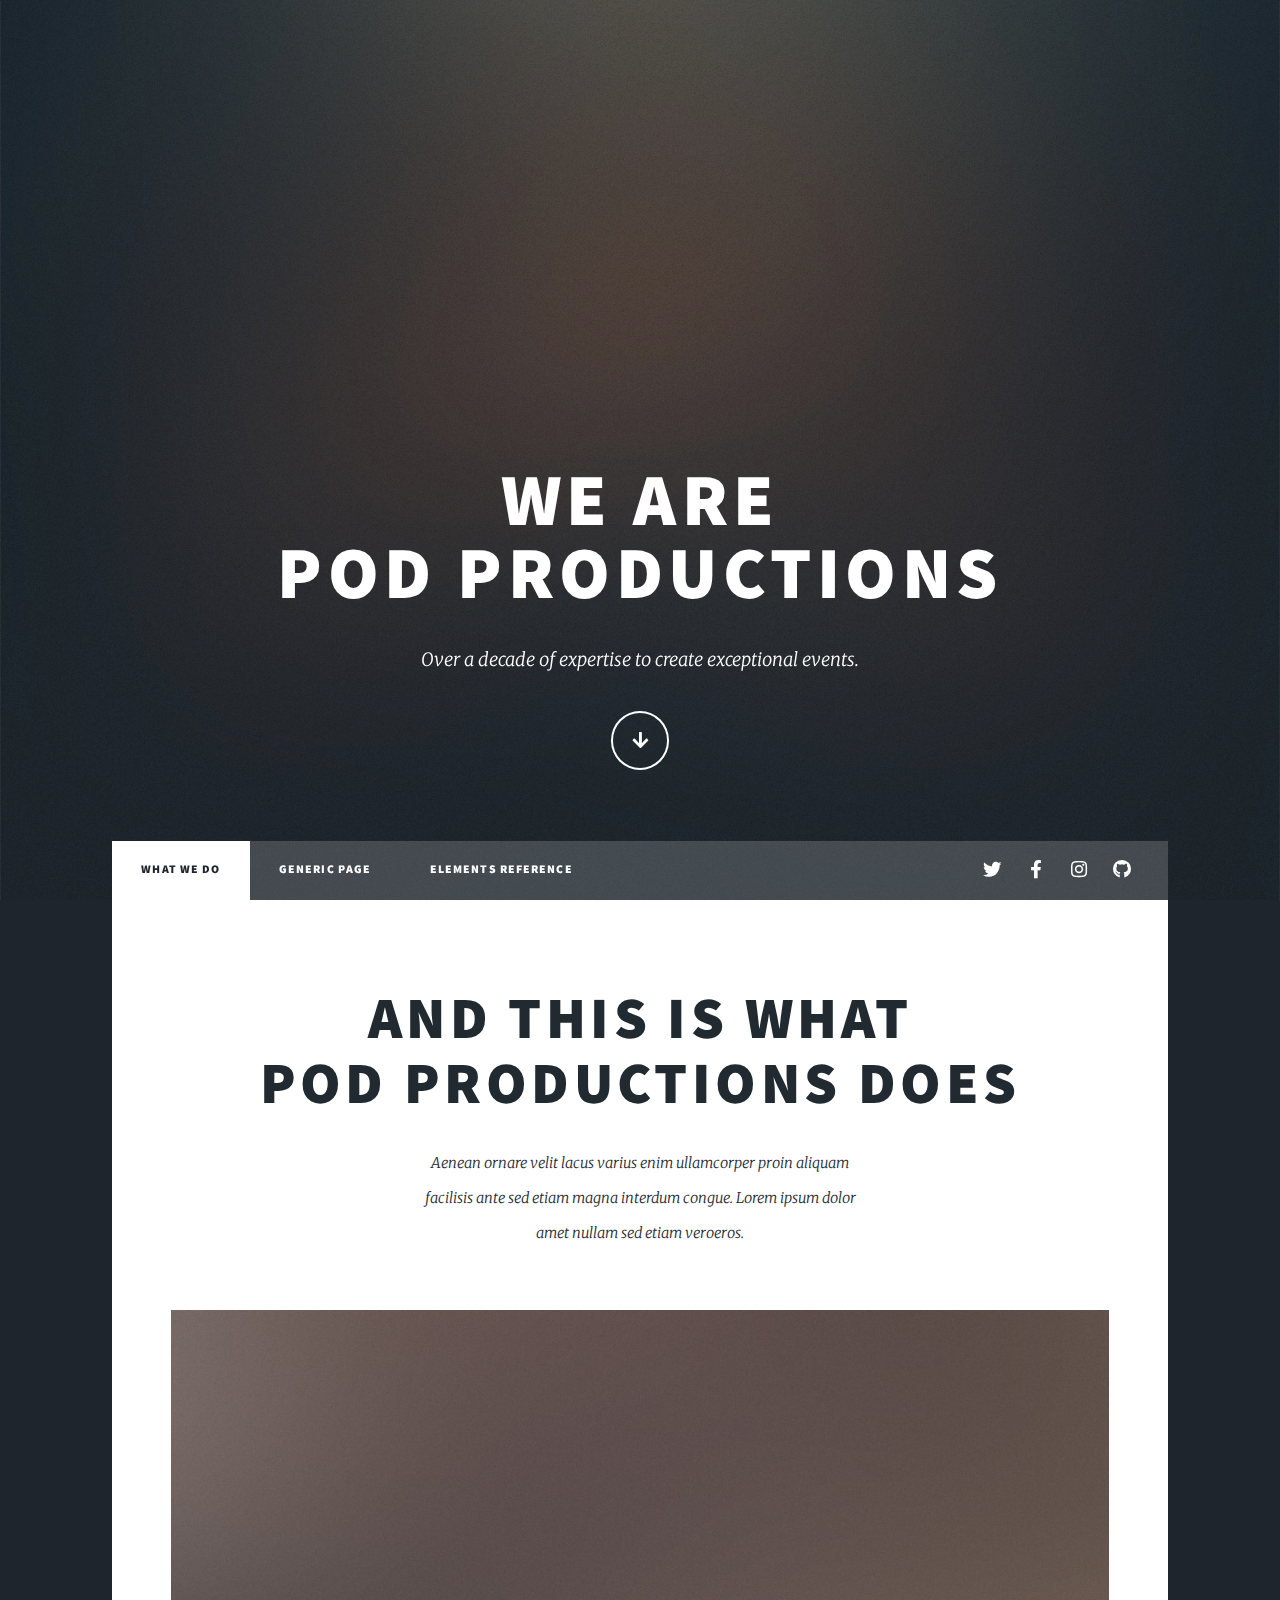
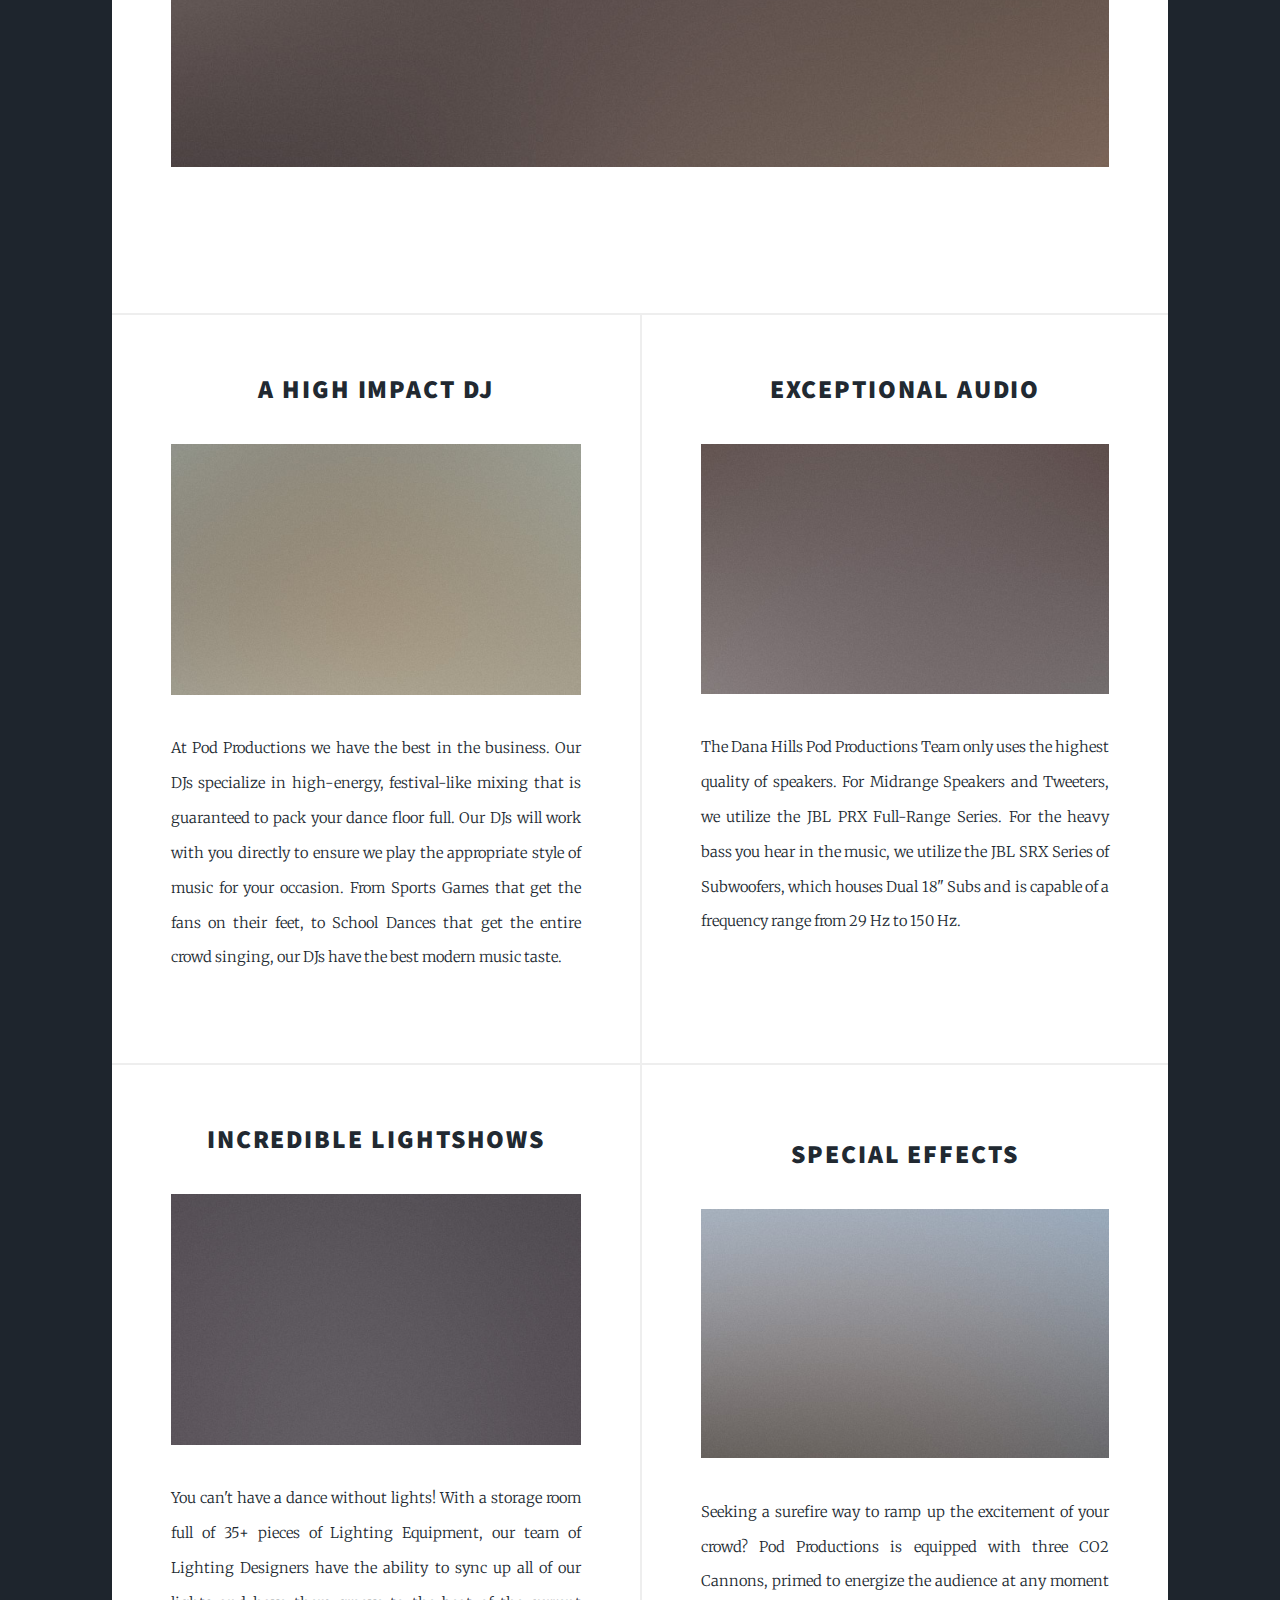
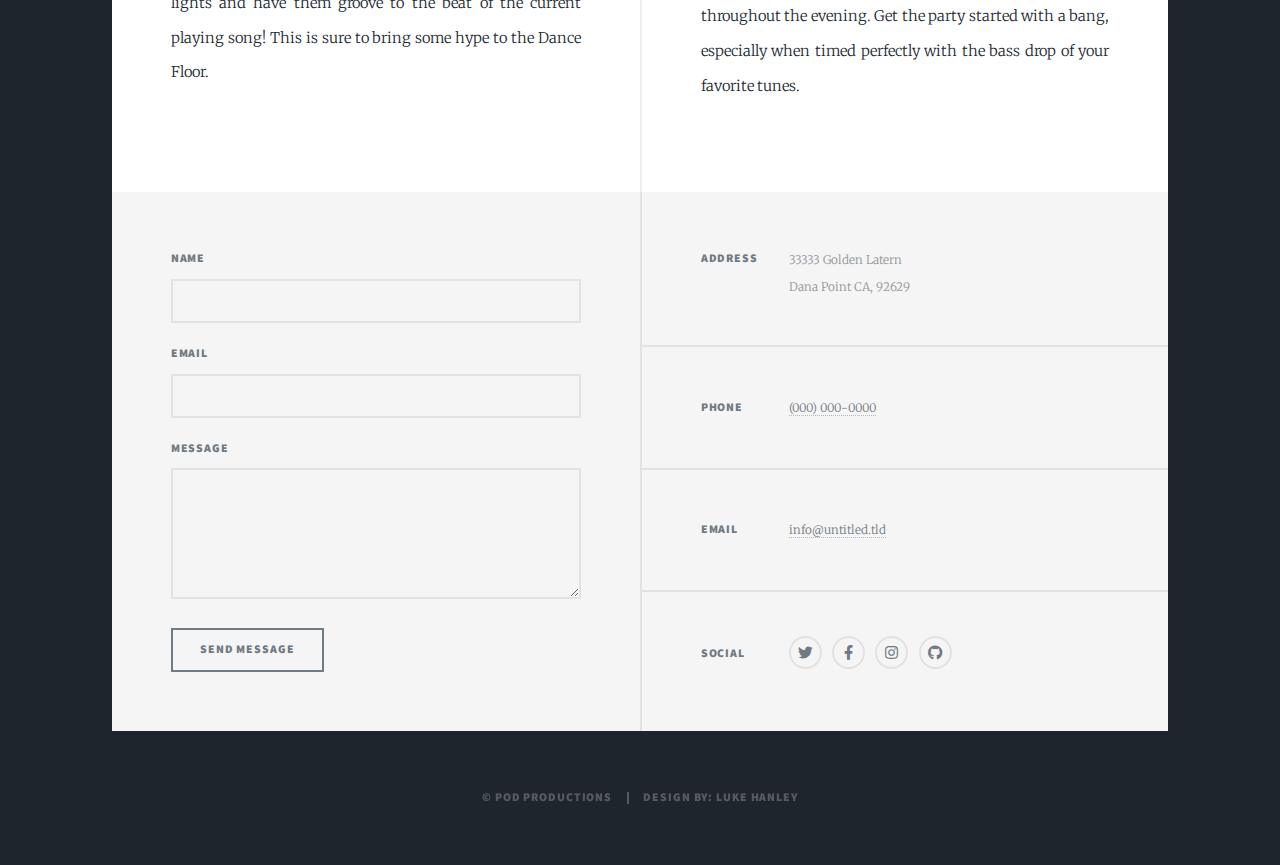
==== index1.html @ 55b94a05 "Rename index2.html to index1.html" ====
<!DOCTYPE HTML>
<!--
	Massively by HTML5 UP
	html5up.net | @ajlkn
	Free for personal and commercial use under the CCA 3.0 license (html5up.net/license)
-->
<html>
	<head>
		<title>Pod Productions</title>
		<meta charset="utf-8" />
		<meta name="viewport" content="width=device-width, initial-scale=1, user-scalable=no" />
		<link rel="stylesheet" href="assets/css/main.css" />
		<noscript><link rel="stylesheet" href="assets/css/noscript.css" /></noscript>
		<link rel="icon" type="image/x-icon" href="/images/favicon.png">
	</head>
	<body class="is-preload">

		<!-- Wrapper -->
			<div id="wrapper" class="fade-in">

				<!-- Intro -->
					<div id="intro">
						<h1>We Are<br />
						Pod Productions</h1>
						<p>Over a decade of expertise to create exceptional events.</p>
						<ul class="actions">
							<li><a href="#header" class="button icon solid solo fa-arrow-down scrolly">Continue</a></li>
						</ul>
					</div>

				<!-- Header -->
					<header id="header">
						<a href="index.html" class="logo">Pod Productions</a>
					</header>

				<!-- Nav -->
					<nav id="nav">
						<ul class="links">
							<li class="active"><a href="index.html">What we do</a></li>
							<li><a href="generic.html">Generic Page</a></li>
							<li><a href="elements.html">Elements Reference</a></li>
						</ul>
						<ul class="icons">
							<li><a href="#" class="icon brands fa-twitter"><span class="label">Twitter</span></a></li>
							<li><a href="#" class="icon brands fa-facebook-f"><span class="label">Facebook</span></a></li>
							<li><a href="#" class="icon brands fa-instagram"><span class="label">Instagram</span></a></li>
							<li><a href="#" class="icon brands fa-github"><span class="label">GitHub</span></a></li>
						</ul>
					</nav>

				<!-- Main -->
					<div id="main">

						<!-- Featured Post -->
							<article class="post featured">
								<header class="major">
									
									<h2><a href="#">And this is what<br />
									Pod Productions does</a></h2>
									<p>Aenean ornare velit lacus varius enim ullamcorper proin aliquam<br />
									facilisis ante sed etiam magna interdum congue. Lorem ipsum dolor<br />
									amet nullam sed etiam veroeros.</p>
								</header>
								<a href="#" class="image main"><img src="images/pic01.jpg" alt="" /></a>
								<ul class="actions special">
									
								</ul>
							</article>

						<!-- Posts -->
							<section class="posts">
								<article>
									<header>
										
										<h2><a href="#">A High Impact DJ
											<br />
										</a></h2>
									</header>
									<a href="#" class="image fit"><img src="images/pic02.jpg" alt="" /></a>
									<p>At Pod Productions we have the best in the business. Our DJs specialize in high-energy, festival-like mixing that is guaranteed to pack your dance floor full. Our DJs will work with you directly to ensure we play the appropriate style of music for your ​occasion. From Sports Games that get the fans on their feet, to School Dances that get the entire crowd singing, our DJs have the best modern music taste.</p>
									<ul class="actions special">
										
									</ul>
								</article>
								<article>
									<header>
										
										<h2><a href="#">Exceptional Audio<br />
										</a></h2>
									</header>
									<a href="#" class="image fit"><img src="images/pic03.jpg" alt="" /></a>
									<p>The Dana Hills Pod Productions Team only uses the highest quality of speakers. For Midrange Speakers and Tweeters, we utilize the JBL PRX Full-Range Series. For the heavy bass you hear in the music, we utilize the JBL SRX Series of Subwoofers, which houses Dual 18" Subs and is capable of a frequency range from 29 Hz to 150 Hz.</p>
									<ul class="actions special">
										
									</ul>
								</article>
								<article>
									<header>
										
										<h2><a href="#">Incredible Lightshows
											<br />
										</a></h2>
									</header>
									<a href="#" class="image fit"><img src="images/pic04.jpg" alt="" /></a>
									<p>You can't have a dance without lights! With a storage room full of 35+ pieces of Lighting Equipment, our team of Lighting Designers have the ability to sync up all of our lights and have them groove to the beat of the current playing song! This is sure to bring some hype to the Dance Floor.</p>
									<ul class="actions special">
									</ul>
								</article>
								<article>
									<header>
										<span class="date"></span>
										<h2><a href="#">Special Effects
											<br />
										</a></h2>
									</header>
									<a href="#" class="image fit"><img src="images/pic05.jpg" alt="" /></a>
									<p>Seeking a surefire way to ramp up the excitement of your crowd? Pod Productions is equipped with three CO2 Cannons, primed to energize the audience at any moment throughout the evening. Get the party started with a bang, especially when timed perfectly with the bass drop of your favorite tunes. </p>
									<ul class="actions special">	
									</ul>
								</article>
								
						<!-- Footer -->
							

					</div>

				<!-- Footer -->
					<footer id="footer">
						<section>
							<form method="post" action="#">
								<div class="fields">
									<div class="field">
										<label for="name">Name</label>
										<input type="text" name="name" id="name" />
									</div>
									<div class="field">
										<label for="email">Email</label>
										<input type="text" name="email" id="email" />
									</div>
									<div class="field">
										<label for="message">Message</label>
										<textarea name="message" id="message" rows="3"></textarea>
									</div>
								</div>
								<ul class="actions">
									<li><input type="submit" value="Send Message" /></li>
								</ul>
							</form>
						</section>
						<section class="split contact">
							<section class="alt">
								<h3>Address</h3>
								<p>33333 Golden Latern<br />
								Dana Point CA, 92629</p>
							</section>
							<section>
								<h3>Phone</h3>
								<p><a href="#">(000) 000-0000</a></p>
							</section>
							<section>
								<h3>Email</h3>
								<p><a href="#">info@untitled.tld</a></p>
							</section>
							<section>
								<h3>Social</h3>
								<ul class="icons alt">
									<li><a href="#" class="icon brands alt fa-twitter"><span class="label">Twitter</span></a></li>
									<li><a href="#" class="icon brands alt fa-facebook-f"><span class="label">Facebook</span></a></li>
									<li><a href="#" class="icon brands alt fa-instagram"><span class="label">Instagram</span></a></li>
									<li><a href="#" class="icon brands alt fa-github"><span class="label">GitHub</span></a></li>
								</ul>
							</section>
						</section>
					</footer>

				<!-- Copyright -->
					<div id="copyright">
						<ul><li>&copy; Pod Productions</li><li>Design by: Luke Hanley</a></li></ul>
					</div>

			</div>

		<!-- Scripts -->
			<script src="assets/js/jquery.min.js"></script>
			<script src="assets/js/jquery.scrollex.min.js"></script>
			<script src="assets/js/jquery.scrolly.min.js"></script>
			<script src="assets/js/browser.min.js"></script>
			<script src="assets/js/breakpoints.min.js"></script>
			<script src="assets/js/util.js"></script>
			<script src="assets/js/main.js"></script>

	</body>
</html>
---- assets/css/main.css ----
@import url(fontawesome-all.min.css);
@import url("https://fonts.googleapis.com/css?family=Merriweather:300,700,300italic,700italic|Source+Sans+Pro:900");

/*
	Massively by HTML5 UP
	html5up.net | @ajlkn
	Free for personal and commercial use under the CCA 3.0 license (html5up.net/license)
*/

html, body, div, span, applet, object,
iframe, h1, h2, h3, h4, h5, h6, p, blockquote,
pre, a, abbr, acronym, address, big, cite,
code, del, dfn, em, img, ins, kbd, q, s, samp,
small, strike, strong, sub, sup, tt, var, b,
u, i, center, dl, dt, dd, ol, ul, li, fieldset,
form, label, legend, table, caption, tbody,
tfoot, thead, tr, th, td, article, aside,
canvas, details, embed, figure, figcaption,
footer, header, hgroup, menu, nav, output, ruby,
section, summary, time, mark, audio, video {
	margin: 0;
	padding: 0;
	border: 0;
	font-size: 100%;
	font: inherit;
	vertical-align: baseline;}

article, aside, details, figcaption, figure,
footer, header, hgroup, menu, nav, section {
	display: block;}

body {
	line-height: 1;
}

ol, ul {
	list-style: none;
}

blockquote, q {
	quotes: none;
}

	blockquote:before, blockquote:after, q:before, q:after {
		content: '';
		content: none;
	}

table {
	border-collapse: collapse;
	border-spacing: 0;
}

body {
	-webkit-text-size-adjust: none;
}

mark {
	background-color: transparent;
	color: inherit;
}

input::-moz-focus-inner {
	border: 0;
	padding: 0;
}

input, select, textarea {
	-moz-appearance: none;
	-webkit-appearance: none;
	-ms-appearance: none;
	appearance: none;
}

/* Basic */

	@-ms-viewport {
		width: device-width;
	}

	body {
		-ms-overflow-style: scrollbar;
	}

	@media screen and (max-width: 480px) {

		html, body {
			min-width: 320px;
		}

	}

	html {
		box-sizing: border-box;
	}

	*, *:before, *:after {
		box-sizing: inherit;
	}

	body {
		background-color: #1e252d;
	}

		body.is-preload *, body.is-preload *:before, body.is-preload *:after {
			-moz-animation: none !important;
			-webkit-animation: none !important;
			-ms-animation: none !important;
			animation: none !important;
			-moz-transition: none !important;
			-webkit-transition: none !important;
			-ms-transition: none !important;
			transition: none !important;
		}

/* Type */

	html {
		font-size: 16pt;
	}

		@media screen and (max-width: 1680px) {

			html {
				font-size: 12pt;
			}

		}

		@media screen and (max-width: 1280px) {

			html {
				font-size: 11pt;
			}

		}

		@media screen and (max-width: 360px) {

			html {
				font-size: 10pt;
			}

		}

	body {
		color: #212931;
	}

	body, input, select, textarea {
		font-family: "Merriweather", Georgia, serif;
		font-weight: 300;
		font-size: 1rem;
		line-height: 2.375;
	}

	a {
		-moz-transition: color 0.2s ease-in-out, background-color 0.2s ease-in-out, border-color 0.2s ease-in-out, box-shadow 0.2s ease-in-out;
		-webkit-transition: color 0.2s ease-in-out, background-color 0.2s ease-in-out, border-color 0.2s ease-in-out, box-shadow 0.2s ease-in-out;
		-ms-transition: color 0.2s ease-in-out, background-color 0.2s ease-in-out, border-color 0.2s ease-in-out, box-shadow 0.2s ease-in-out;
		transition: color 0.2s ease-in-out, background-color 0.2s ease-in-out, border-color 0.2s ease-in-out, box-shadow 0.2s ease-in-out;
		border-bottom: dotted 1px;
		text-decoration: none;
	}

		a:hover {
			border-bottom-color: transparent;
		}

	strong, b {
		font-weight: 600;
	}

	em, i {
		font-style: italic;
	}

	p {
		text-align: justify;
		margin: 0 0 2rem 0;
	}

	h1, h2, h3, h4, h5, h6 {
		font-family: "Source Sans Pro", Helvetica, sans-serif;
		font-weight: 900;
		line-height: 1.5;
		letter-spacing: 0.075em;
		text-transform: uppercase;
		margin: 0 0 1rem 0;
	}

		h1 a, h2 a, h3 a, h4 a, h5 a, h6 a {
			border-bottom: 0;
			color: inherit;
			text-decoration: none;
		}

	h1 {
		font-size: 4rem;
		line-height: 1.1;
		margin: 0 0 2rem 0;
	}

	h2 {
		font-size: 1.75rem;
		line-height: 1.3;
		margin: 0 0 1.5rem 0;
	}

	h3 {
		font-size: 1.25rem;
		margin: 0 0 1.5rem 0;
	}

	h4 {
		font-size: 1rem;
	}

	h5 {
		font-size: 0.9rem;
	}

	h6 {
		font-size: 0.8rem;
	}

	sub {
		font-size: 0.8rem;
		position: relative;
		top: 0.5rem;
	}

	sup {
		font-size: 0.8rem;
		position: relative;
		top: -0.5rem;
	}

	blockquote {
		border-left: solid 4px;
		font-style: italic;
		margin: 0 0 2rem 0;
		padding: 0.5rem 0 0.5rem 2rem;
	}

	code {
		border: solid 2px;
		font-family: "Courier New", monospace;
		font-size: 0.9rem;
		margin: 0 0.25rem;
		padding: 0.25rem 0.65rem;
	}

	pre {
		-webkit-overflow-scrolling: touch;
		font-family: "Courier New", monospace;
		font-size: 0.9rem;
		margin: 0 0 2rem 0;
	}

		pre code {
			display: block;
			line-height: 1.75;
			padding: 1rem 1.5rem;
			overflow-x: auto;
		}

	hr {
		border: 0;
		border-bottom: solid 2px;
		margin: 3rem 0;
	}

		hr.major {
			margin: 5rem 0;
		}

	.align-left {
		text-align: left;
	}

	.align-center {
		text-align: center;
	}

	.align-right {
		text-align: right;
	}

	input, select, textarea {
		color: #212931;
	}

	a {
		color: #212931;
		border-bottom-color: rgba(33, 41, 49, 0.5);
	}

		a:hover {
			border-bottom-color: transparent;
			color: #18bfef !important;
		}

	strong, b {
		color: #212931;
	}

	h1, h2, h3, h4, h5, h6 {
		color: #212931;
	}

	blockquote {
		border-left-color: #eeeeee;
	}

	code {
		background: rgba(220, 220, 220, 0.25);
		border-color: #eeeeee;
	}

	hr {
		border-bottom-color: #eeeeee;
	}

/* Row */

	.row {
		display: flex;
		flex-wrap: wrap;
		box-sizing: border-box;
		align-items: stretch;
	}

		.row > * {
			box-sizing: border-box;
		}

		.row.gtr-uniform > * > :last-child {
			margin-bottom: 0;
		}

		.row.aln-left {
			justify-content: flex-start;
		}

		.row.aln-center {
			justify-content: center;
		}

		.row.aln-right {
			justify-content: flex-end;
		}

		.row.aln-top {
			align-items: flex-start;
		}

		.row.aln-middle {
			align-items: center;
		}

		.row.aln-bottom {
			align-items: flex-end;
		}

		.row > .imp {
			order: -1;
		}

		.row > .col-1 {
			width: 8.33333%;
		}

		.row > .off-1 {
			margin-left: 8.33333%;
		}

		.row > .col-2 {
			width: 16.66667%;
		}

		.row > .off-2 {
			margin-left: 16.66667%;
		}

		.row > .col-3 {
			width: 25%;
		}

		.row > .off-3 {
			margin-left: 25%;
		}

		.row > .col-4 {
			width: 33.33333%;
		}

		.row > .off-4 {
			margin-left: 33.33333%;
		}

		.row > .col-5 {
			width: 41.66667%;
		}

		.row > .off-5 {
			margin-left: 41.66667%;
		}

		.row > .col-6 {
			width: 50%;
		}

		.row > .off-6 {
			margin-left: 50%;
		}

		.row > .col-7 {
			width: 58.33333%;
		}

		.row > .off-7 {
			margin-left: 58.33333%;
		}

		.row > .col-8 {
			width: 66.66667%;
		}

		.row > .off-8 {
			margin-left: 66.66667%;
		}

		.row > .col-9 {
			width: 75%;
		}

		.row > .off-9 {
			margin-left: 75%;
		}

		.row > .col-10 {
			width: 83.33333%;
		}

		.row > .off-10 {
			margin-left: 83.33333%;
		}

		.row > .col-11 {
			width: 91.66667%;
		}

		.row > .off-11 {
			margin-left: 91.66667%;
		}

		.row > .col-12 {
			width: 100%;
		}

		.row > .off-12 {
			margin-left: 100%;
		}

		.row.gtr-0 {
			margin-top: 0;
			margin-left: 0rem;
		}

			.row.gtr-0 > * {
				padding: 0 0 0 0rem;
			}

			.row.gtr-0.gtr-uniform {
				margin-top: 0rem;
			}

				.row.gtr-0.gtr-uniform > * {
					padding-top: 0rem;
				}

		.row.gtr-25 {
			margin-top: 0;
			margin-left: -0.375rem;
		}

			.row.gtr-25 > * {
				padding: 0 0 0 0.375rem;
			}

			.row.gtr-25.gtr-uniform {
				margin-top: -0.375rem;
			}

				.row.gtr-25.gtr-uniform > * {
					padding-top: 0.375rem;
				}

		.row.gtr-50 {
			margin-top: 0;
			margin-left: -0.75rem;
		}

			.row.gtr-50 > * {
				padding: 0 0 0 0.75rem;
			}

			.row.gtr-50.gtr-uniform {
				margin-top: -0.75rem;
			}

				.row.gtr-50.gtr-uniform > * {
					padding-top: 0.75rem;
				}

		.row {
			margin-top: 0;
			margin-left: -1.5rem;
		}

			.row > * {
				padding: 0 0 0 1.5rem;
			}

			.row.gtr-uniform {
				margin-top: -1.5rem;
			}

				.row.gtr-uniform > * {
					padding-top: 1.5rem;
				}

		.row.gtr-150 {
			margin-top: 0;
			margin-left: -2.25rem;
		}

			.row.gtr-150 > * {
				padding: 0 0 0 2.25rem;
			}

			.row.gtr-150.gtr-uniform {
				margin-top: -2.25rem;
			}

				.row.gtr-150.gtr-uniform > * {
					padding-top: 2.25rem;
				}

		.row.gtr-200 {
			margin-top: 0;
			margin-left: -3rem;
		}

			.row.gtr-200 > * {
				padding: 0 0 0 3rem;
			}

			.row.gtr-200.gtr-uniform {
				margin-top: -3rem;
			}

				.row.gtr-200.gtr-uniform > * {
					padding-top: 3rem;
				}

		@media screen and (max-width: 1680px) {

			.row {
				display: flex;
				flex-wrap: wrap;
				box-sizing: border-box;
				align-items: stretch;
			}

				.row > * {
					box-sizing: border-box;
				}

				.row.gtr-uniform > * > :last-child {
					margin-bottom: 0;
				}

				.row.aln-left {
					justify-content: flex-start;
				}

				.row.aln-center {
					justify-content: center;
				}

				.row.aln-right {
					justify-content: flex-end;
				}

				.row.aln-top {
					align-items: flex-start;
				}

				.row.aln-middle {
					align-items: center;
				}

				.row.aln-bottom {
					align-items: flex-end;
				}

				.row > .imp-xlarge {
					order: -1;
				}

				.row > .col-1-xlarge {
					width: 8.33333%;
				}

				.row > .off-1-xlarge {
					margin-left: 8.33333%;
				}

				.row > .col-2-xlarge {
					width: 16.66667%;
				}

				.row > .off-2-xlarge {
					margin-left: 16.66667%;
				}

				.row > .col-3-xlarge {
					width: 25%;
				}

				.row > .off-3-xlarge {
					margin-left: 25%;
				}

				.row > .col-4-xlarge {
					width: 33.33333%;
				}

				.row > .off-4-xlarge {
					margin-left: 33.33333%;
				}

				.row > .col-5-xlarge {
					width: 41.66667%;
				}

				.row > .off-5-xlarge {
					margin-left: 41.66667%;
				}

				.row > .col-6-xlarge {
					width: 50%;
				}

				.row > .off-6-xlarge {
					margin-left: 50%;
				}

				.row > .col-7-xlarge {
					width: 58.33333%;
				}

				.row > .off-7-xlarge {
					margin-left: 58.33333%;
				}

				.row > .col-8-xlarge {
					width: 66.66667%;
				}

				.row > .off-8-xlarge {
					margin-left: 66.66667%;
				}

				.row > .col-9-xlarge {
					width: 75%;
				}

				.row > .off-9-xlarge {
					margin-left: 75%;
				}

				.row > .col-10-xlarge {
					width: 83.33333%;
				}

				.row > .off-10-xlarge {
					margin-left: 83.33333%;
				}

				.row > .col-11-xlarge {
					width: 91.66667%;
				}

				.row > .off-11-xlarge {
					margin-left: 91.66667%;
				}

				.row > .col-12-xlarge {
					width: 100%;
				}

				.row > .off-12-xlarge {
					margin-left: 100%;
				}

				.row.gtr-0 {
					margin-top: 0;
					margin-left: 0rem;
				}

					.row.gtr-0 > * {
						padding: 0 0 0 0rem;
					}

					.row.gtr-0.gtr-uniform {
						margin-top: 0rem;
					}

						.row.gtr-0.gtr-uniform > * {
							padding-top: 0rem;
						}

				.row.gtr-25 {
					margin-top: 0;
					margin-left: -0.375rem;
				}

					.row.gtr-25 > * {
						padding: 0 0 0 0.375rem;
					}

					.row.gtr-25.gtr-uniform {
						margin-top: -0.375rem;
					}

						.row.gtr-25.gtr-uniform > * {
							padding-top: 0.375rem;
						}

				.row.gtr-50 {
					margin-top: 0;
					margin-left: -0.75rem;
				}

					.row.gtr-50 > * {
						padding: 0 0 0 0.75rem;
					}

					.row.gtr-50.gtr-uniform {
						margin-top: -0.75rem;
					}

						.row.gtr-50.gtr-uniform > * {
							padding-top: 0.75rem;
						}

				.row {
					margin-top: 0;
					margin-left: -1.5rem;
				}

					.row > * {
						padding: 0 0 0 1.5rem;
					}

					.row.gtr-uniform {
						margin-top: -1.5rem;
					}

						.row.gtr-uniform > * {
							padding-top: 1.5rem;
						}

				.row.gtr-150 {
					margin-top: 0;
					margin-left: -2.25rem;
				}

					.row.gtr-150 > * {
						padding: 0 0 0 2.25rem;
					}

					.row.gtr-150.gtr-uniform {
						margin-top: -2.25rem;
					}

						.row.gtr-150.gtr-uniform > * {
							padding-top: 2.25rem;
						}

				.row.gtr-200 {
					margin-top: 0;
					margin-left: -3rem;
				}

					.row.gtr-200 > * {
						padding: 0 0 0 3rem;
					}

					.row.gtr-200.gtr-uniform {
						margin-top: -3rem;
					}

						.row.gtr-200.gtr-uniform > * {
							padding-top: 3rem;
						}

		}

		@media screen and (max-width: 1280px) {

			.row {
				display: flex;
				flex-wrap: wrap;
				box-sizing: border-box;
				align-items: stretch;
			}

				.row > * {
					box-sizing: border-box;
				}

				.row.gtr-uniform > * > :last-child {
					margin-bottom: 0;
				}

				.row.aln-left {
					justify-content: flex-start;
				}

				.row.aln-center {
					justify-content: center;
				}

				.row.aln-right {
					justify-content: flex-end;
				}

				.row.aln-top {
					align-items: flex-start;
				}

				.row.aln-middle {
					align-items: center;
				}

				.row.aln-bottom {
					align-items: flex-end;
				}

				.row > .imp-large {
					order: -1;
				}

				.row > .col-1-large {
					width: 8.33333%;
				}

				.row > .off-1-large {
					margin-left: 8.33333%;
				}

				.row > .col-2-large {
					width: 16.66667%;
				}

				.row > .off-2-large {
					margin-left: 16.66667%;
				}

				.row > .col-3-large {
					width: 25%;
				}

				.row > .off-3-large {
					margin-left: 25%;
				}

				.row > .col-4-large {
					width: 33.33333%;
				}

				.row > .off-4-large {
					margin-left: 33.33333%;
				}

				.row > .col-5-large {
					width: 41.66667%;
				}

				.row > .off-5-large {
					margin-left: 41.66667%;
				}

				.row > .col-6-large {
					width: 50%;
				}

				.row > .off-6-large {
					margin-left: 50%;
				}

				.row > .col-7-large {
					width: 58.33333%;
				}

				.row > .off-7-large {
					margin-left: 58.33333%;
				}

				.row > .col-8-large {
					width: 66.66667%;
				}

				.row > .off-8-large {
					margin-left: 66.66667%;
				}

				.row > .col-9-large {
					width: 75%;
				}

				.row > .off-9-large {
					margin-left: 75%;
				}

				.row > .col-10-large {
					width: 83.33333%;
				}

				.row > .off-10-large {
					margin-left: 83.33333%;
				}

				.row > .col-11-large {
					width: 91.66667%;
				}

				.row > .off-11-large {
					margin-left: 91.66667%;
				}

				.row > .col-12-large {
					width: 100%;
				}

				.row > .off-12-large {
					margin-left: 100%;
				}

				.row.gtr-0 {
					margin-top: 0;
					margin-left: 0rem;
				}

					.row.gtr-0 > * {
						padding: 0 0 0 0rem;
					}

					.row.gtr-0.gtr-uniform {
						margin-top: 0rem;
					}

						.row.gtr-0.gtr-uniform > * {
							padding-top: 0rem;
						}

				.row.gtr-25 {
					margin-top: 0;
					margin-left: -0.375rem;
				}

					.row.gtr-25 > * {
						padding: 0 0 0 0.375rem;
					}

					.row.gtr-25.gtr-uniform {
						margin-top: -0.375rem;
					}

						.row.gtr-25.gtr-uniform > * {
							padding-top: 0.375rem;
						}

				.row.gtr-50 {
					margin-top: 0;
					margin-left: -0.75rem;
				}

					.row.gtr-50 > * {
						padding: 0 0 0 0.75rem;
					}

					.row.gtr-50.gtr-uniform {
						margin-top: -0.75rem;
					}

						.row.gtr-50.gtr-uniform > * {
							padding-top: 0.75rem;
						}

				.row {
					margin-top: 0;
					margin-left: -1.5rem;
				}

					.row > * {
						padding: 0 0 0 1.5rem;
					}

					.row.gtr-uniform {
						margin-top: -1.5rem;
					}

						.row.gtr-uniform > * {
							padding-top: 1.5rem;
						}

				.row.gtr-150 {
					margin-top: 0;
					margin-left: -2.25rem;
				}

					.row.gtr-150 > * {
						padding: 0 0 0 2.25rem;
					}

					.row.gtr-150.gtr-uniform {
						margin-top: -2.25rem;
					}

						.row.gtr-150.gtr-uniform > * {
							padding-top: 2.25rem;
						}

				.row.gtr-200 {
					margin-top: 0;
					margin-left: -3rem;
				}

					.row.gtr-200 > * {
						padding: 0 0 0 3rem;
					}

					.row.gtr-200.gtr-uniform {
						margin-top: -3rem;
					}

						.row.gtr-200.gtr-uniform > * {
							padding-top: 3rem;
						}

		}

		@media screen and (max-width: 980px) {

			.row {
				display: flex;
				flex-wrap: wrap;
				box-sizing: border-box;
				align-items: stretch;
			}

				.row > * {
					box-sizing: border-box;
				}

				.row.gtr-uniform > * > :last-child {
					margin-bottom: 0;
				}

				.row.aln-left {
					justify-content: flex-start;
				}

				.row.aln-center {
					justify-content: center;
				}

				.row.aln-right {
					justify-content: flex-end;
				}

				.row.aln-top {
					align-items: flex-start;
				}

				.row.aln-middle {
					align-items: center;
				}

				.row.aln-bottom {
					align-items: flex-end;
				}

				.row > .imp-medium {
					order: -1;
				}

				.row > .col-1-medium {
					width: 8.33333%;
				}

				.row > .off-1-medium {
					margin-left: 8.33333%;
				}

				.row > .col-2-medium {
					width: 16.66667%;
				}

				.row > .off-2-medium {
					margin-left: 16.66667%;
				}

				.row > .col-3-medium {
					width: 25%;
				}

				.row > .off-3-medium {
					margin-left: 25%;
				}

				.row > .col-4-medium {
					width: 33.33333%;
				}

				.row > .off-4-medium {
					margin-left: 33.33333%;
				}

				.row > .col-5-medium {
					width: 41.66667%;
				}

				.row > .off-5-medium {
					margin-left: 41.66667%;
				}

				.row > .col-6-medium {
					width: 50%;
				}

				.row > .off-6-medium {
					margin-left: 50%;
				}

				.row > .col-7-medium {
					width: 58.33333%;
				}

				.row > .off-7-medium {
					margin-left: 58.33333%;
				}

				.row > .col-8-medium {
					width: 66.66667%;
				}

				.row > .off-8-medium {
					margin-left: 66.66667%;
				}

				.row > .col-9-medium {
					width: 75%;
				}

				.row > .off-9-medium {
					margin-left: 75%;
				}

				.row > .col-10-medium {
					width: 83.33333%;
				}

				.row > .off-10-medium {
					margin-left: 83.33333%;
				}

				.row > .col-11-medium {
					width: 91.66667%;
				}

				.row > .off-11-medium {
					margin-left: 91.66667%;
				}

				.row > .col-12-medium {
					width: 100%;
				}

				.row > .off-12-medium {
					margin-left: 100%;
				}

				.row.gtr-0 {
					margin-top: 0;
					margin-left: 0rem;
				}

					.row.gtr-0 > * {
						padding: 0 0 0 0rem;
					}

					.row.gtr-0.gtr-uniform {
						margin-top: 0rem;
					}

						.row.gtr-0.gtr-uniform > * {
							padding-top: 0rem;
						}

				.row.gtr-25 {
					margin-top: 0;
					margin-left: -0.375rem;
				}

					.row.gtr-25 > * {
						padding: 0 0 0 0.375rem;
					}

					.row.gtr-25.gtr-uniform {
						margin-top: -0.375rem;
					}

						.row.gtr-25.gtr-uniform > * {
							padding-top: 0.375rem;
						}

				.row.gtr-50 {
					margin-top: 0;
					margin-left: -0.75rem;
				}

					.row.gtr-50 > * {
						padding: 0 0 0 0.75rem;
					}

					.row.gtr-50.gtr-uniform {
						margin-top: -0.75rem;
					}

						.row.gtr-50.gtr-uniform > * {
							padding-top: 0.75rem;
						}

				.row {
					margin-top: 0;
					margin-left: -1.5rem;
				}

					.row > * {
						padding: 0 0 0 1.5rem;
					}

					.row.gtr-uniform {
						margin-top: -1.5rem;
					}

						.row.gtr-uniform > * {
							padding-top: 1.5rem;
						}

				.row.gtr-150 {
					margin-top: 0;
					margin-left: -2.25rem;
				}

					.row.gtr-150 > * {
						padding: 0 0 0 2.25rem;
					}

					.row.gtr-150.gtr-uniform {
						margin-top: -2.25rem;
					}

						.row.gtr-150.gtr-uniform > * {
							padding-top: 2.25rem;
						}

				.row.gtr-200 {
					margin-top: 0;
					margin-left: -3rem;
				}

					.row.gtr-200 > * {
						padding: 0 0 0 3rem;
					}

					.row.gtr-200.gtr-uniform {
						margin-top: -3rem;
					}

						.row.gtr-200.gtr-uniform > * {
							padding-top: 3rem;
						}

		}

		@media screen and (max-width: 736px) {

			.row {
				display: flex;
				flex-wrap: wrap;
				box-sizing: border-box;
				align-items: stretch;
			}

				.row > * {
					box-sizing: border-box;
				}

				.row.gtr-uniform > * > :last-child {
					margin-bottom: 0;
				}

				.row.aln-left {
					justify-content: flex-start;
				}

				.row.aln-center {
					justify-content: center;
				}

				.row.aln-right {
					justify-content: flex-end;
				}

				.row.aln-top {
					align-items: flex-start;
				}

				.row.aln-middle {
					align-items: center;
				}

				.row.aln-bottom {
					align-items: flex-end;
				}

				.row > .imp-small {
					order: -1;
				}

				.row > .col-1-small {
					width: 8.33333%;
				}

				.row > .off-1-small {
					margin-left: 8.33333%;
				}

				.row > .col-2-small {
					width: 16.66667%;
				}

				.row > .off-2-small {
					margin-left: 16.66667%;
				}

				.row > .col-3-small {
					width: 25%;
				}

				.row > .off-3-small {
					margin-left: 25%;
				}

				.row > .col-4-small {
					width: 33.33333%;
				}

				.row > .off-4-small {
					margin-left: 33.33333%;
				}

				.row > .col-5-small {
					width: 41.66667%;
				}

				.row > .off-5-small {
					margin-left: 41.66667%;
				}

				.row > .col-6-small {
					width: 50%;
				}

				.row > .off-6-small {
					margin-left: 50%;
				}

				.row > .col-7-small {
					width: 58.33333%;
				}

				.row > .off-7-small {
					margin-left: 58.33333%;
				}

				.row > .col-8-small {
					width: 66.66667%;
				}

				.row > .off-8-small {
					margin-left: 66.66667%;
				}

				.row > .col-9-small {
					width: 75%;
				}

				.row > .off-9-small {
					margin-left: 75%;
				}

				.row > .col-10-small {
					width: 83.33333%;
				}

				.row > .off-10-small {
					margin-left: 83.33333%;
				}

				.row > .col-11-small {
					width: 91.66667%;
				}

				.row > .off-11-small {
					margin-left: 91.66667%;
				}

				.row > .col-12-small {
					width: 100%;
				}

				.row > .off-12-small {
					margin-left: 100%;
				}

				.row.gtr-0 {
					margin-top: 0;
					margin-left: 0rem;
				}

					.row.gtr-0 > * {
						padding: 0 0 0 0rem;
					}

					.row.gtr-0.gtr-uniform {
						margin-top: 0rem;
					}

						.row.gtr-0.gtr-uniform > * {
							padding-top: 0rem;
						}

				.row.gtr-25 {
					margin-top: 0;
					margin-left: -0.375rem;
				}

					.row.gtr-25 > * {
						padding: 0 0 0 0.375rem;
					}

					.row.gtr-25.gtr-uniform {
						margin-top: -0.375rem;
					}

						.row.gtr-25.gtr-uniform > * {
							padding-top: 0.375rem;
						}

				.row.gtr-50 {
					margin-top: 0;
					margin-left: -0.75rem;
				}

					.row.gtr-50 > * {
						padding: 0 0 0 0.75rem;
					}

					.row.gtr-50.gtr-uniform {
						margin-top: -0.75rem;
					}

						.row.gtr-50.gtr-uniform > * {
							padding-top: 0.75rem;
						}

				.row {
					margin-top: 0;
					margin-left: -1.5rem;
				}

					.row > * {
						padding: 0 0 0 1.5rem;
					}

					.row.gtr-uniform {
						margin-top: -1.5rem;
					}

						.row.gtr-uniform > * {
							padding-top: 1.5rem;
						}

				.row.gtr-150 {
					margin-top: 0;
					margin-left: -2.25rem;
				}

					.row.gtr-150 > * {
						padding: 0 0 0 2.25rem;
					}

					.row.gtr-150.gtr-uniform {
						margin-top: -2.25rem;
					}

						.row.gtr-150.gtr-uniform > * {
							padding-top: 2.25rem;
						}

				.row.gtr-200 {
					margin-top: 0;
					margin-left: -3rem;
				}

					.row.gtr-200 > * {
						padding: 0 0 0 3rem;
					}

					.row.gtr-200.gtr-uniform {
						margin-top: -3rem;
					}

						.row.gtr-200.gtr-uniform > * {
							padding-top: 3rem;
						}

		}

		@media screen and (max-width: 480px) {

			.row {
				display: flex;
				flex-wrap: wrap;
				box-sizing: border-box;
				align-items: stretch;
			}

				.row > * {
					box-sizing: border-box;
				}

				.row.gtr-uniform > * > :last-child {
					margin-bottom: 0;
				}

				.row.aln-left {
					justify-content: flex-start;
				}

				.row.aln-center {
					justify-content: center;
				}

				.row.aln-right {
					justify-content: flex-end;
				}

				.row.aln-top {
					align-items: flex-start;
				}

				.row.aln-middle {
					align-items: center;
				}

				.row.aln-bottom {
					align-items: flex-end;
				}

				.row > .imp-xsmall {
					order: -1;
				}

				.row > .col-1-xsmall {
					width: 8.33333%;
				}

				.row > .off-1-xsmall {
					margin-left: 8.33333%;
				}

				.row > .col-2-xsmall {
					width: 16.66667%;
				}

				.row > .off-2-xsmall {
					margin-left: 16.66667%;
				}

				.row > .col-3-xsmall {
					width: 25%;
				}

				.row > .off-3-xsmall {
					margin-left: 25%;
				}

				.row > .col-4-xsmall {
					width: 33.33333%;
				}

				.row > .off-4-xsmall {
					margin-left: 33.33333%;
				}

				.row > .col-5-xsmall {
					width: 41.66667%;
				}

				.row > .off-5-xsmall {
					margin-left: 41.66667%;
				}

				.row > .col-6-xsmall {
					width: 50%;
				}

				.row > .off-6-xsmall {
					margin-left: 50%;
				}

				.row > .col-7-xsmall {
					width: 58.33333%;
				}

				.row > .off-7-xsmall {
					margin-left: 58.33333%;
				}

				.row > .col-8-xsmall {
					width: 66.66667%;
				}

				.row > .off-8-xsmall {
					margin-left: 66.66667%;
				}

				.row > .col-9-xsmall {
					width: 75%;
				}

				.row > .off-9-xsmall {
					margin-left: 75%;
				}

				.row > .col-10-xsmall {
					width: 83.33333%;
				}

				.row > .off-10-xsmall {
					margin-left: 83.33333%;
				}

				.row > .col-11-xsmall {
					width: 91.66667%;
				}

				.row > .off-11-xsmall {
					margin-left: 91.66667%;
				}

				.row > .col-12-xsmall {
					width: 100%;
				}

				.row > .off-12-xsmall {
					margin-left: 100%;
				}

				.row.gtr-0 {
					margin-top: 0;
					margin-left: 0rem;
				}

					.row.gtr-0 > * {
						padding: 0 0 0 0rem;
					}

					.row.gtr-0.gtr-uniform {
						margin-top: 0rem;
					}

						.row.gtr-0.gtr-uniform > * {
							padding-top: 0rem;
						}

				.row.gtr-25 {
					margin-top: 0;
					margin-left: -0.375rem;
				}

					.row.gtr-25 > * {
						padding: 0 0 0 0.375rem;
					}

					.row.gtr-25.gtr-uniform {
						margin-top: -0.375rem;
					}

						.row.gtr-25.gtr-uniform > * {
							padding-top: 0.375rem;
						}

				.row.gtr-50 {
					margin-top: 0;
					margin-left: -0.75rem;
				}

					.row.gtr-50 > * {
						padding: 0 0 0 0.75rem;
					}

					.row.gtr-50.gtr-uniform {
						margin-top: -0.75rem;
					}

						.row.gtr-50.gtr-uniform > * {
							padding-top: 0.75rem;
						}

				.row {
					margin-top: 0;
					margin-left: -1.5rem;
				}

					.row > * {
						padding: 0 0 0 1.5rem;
					}

					.row.gtr-uniform {
						margin-top: -1.5rem;
					}

						.row.gtr-uniform > * {
							padding-top: 1.5rem;
						}

				.row.gtr-150 {
					margin-top: 0;
					margin-left: -2.25rem;
				}

					.row.gtr-150 > * {
						padding: 0 0 0 2.25rem;
					}

					.row.gtr-150.gtr-uniform {
						margin-top: -2.25rem;
					}

						.row.gtr-150.gtr-uniform > * {
							padding-top: 2.25rem;
						}

				.row.gtr-200 {
					margin-top: 0;
					margin-left: -3rem;
				}

					.row.gtr-200 > * {
						padding: 0 0 0 3rem;
					}

					.row.gtr-200.gtr-uniform {
						margin-top: -3rem;
					}

						.row.gtr-200.gtr-uniform > * {
							padding-top: 3rem;
						}

		}

		@media screen and (max-width: 360px) {

			.row {
				display: flex;
				flex-wrap: wrap;
				box-sizing: border-box;
				align-items: stretch;
			}

				.row > * {
					box-sizing: border-box;
				}

				.row.gtr-uniform > * > :last-child {
					margin-bottom: 0;
				}

				.row.aln-left {
					justify-content: flex-start;
				}

				.row.aln-center {
					justify-content: center;
				}

				.row.aln-right {
					justify-content: flex-end;
				}

				.row.aln-top {
					align-items: flex-start;
				}

				.row.aln-middle {
					align-items: center;
				}

				.row.aln-bottom {
					align-items: flex-end;
				}

				.row > .imp-xxsmall {
					order: -1;
				}

				.row > .col-1-xxsmall {
					width: 8.33333%;
				}

				.row > .off-1-xxsmall {
					margin-left: 8.33333%;
				}

				.row > .col-2-xxsmall {
					width: 16.66667%;
				}

				.row > .off-2-xxsmall {
					margin-left: 16.66667%;
				}

				.row > .col-3-xxsmall {
					width: 25%;
				}

				.row > .off-3-xxsmall {
					margin-left: 25%;
				}

				.row > .col-4-xxsmall {
					width: 33.33333%;
				}

				.row > .off-4-xxsmall {
					margin-left: 33.33333%;
				}

				.row > .col-5-xxsmall {
					width: 41.66667%;
				}

				.row > .off-5-xxsmall {
					margin-left: 41.66667%;
				}

				.row > .col-6-xxsmall {
					width: 50%;
				}

				.row > .off-6-xxsmall {
					margin-left: 50%;
				}

				.row > .col-7-xxsmall {
					width: 58.33333%;
				}

				.row > .off-7-xxsmall {
					margin-left: 58.33333%;
				}

				.row > .col-8-xxsmall {
					width: 66.66667%;
				}

				.row > .off-8-xxsmall {
					margin-left: 66.66667%;
				}

				.row > .col-9-xxsmall {
					width: 75%;
				}

				.row > .off-9-xxsmall {
					margin-left: 75%;
				}

				.row > .col-10-xxsmall {
					width: 83.33333%;
				}

				.row > .off-10-xxsmall {
					margin-left: 83.33333%;
				}

				.row > .col-11-xxsmall {
					width: 91.66667%;
				}

				.row > .off-11-xxsmall {
					margin-left: 91.66667%;
				}

				.row > .col-12-xxsmall {
					width: 100%;
				}

				.row > .off-12-xxsmall {
					margin-left: 100%;
				}

				.row.gtr-0 {
					margin-top: 0;
					margin-left: 0rem;
				}

					.row.gtr-0 > * {
						padding: 0 0 0 0rem;
					}

					.row.gtr-0.gtr-uniform {
						margin-top: 0rem;
					}

						.row.gtr-0.gtr-uniform > * {
							padding-top: 0rem;
						}

				.row.gtr-25 {
					margin-top: 0;
					margin-left: -0.375rem;
				}

					.row.gtr-25 > * {
						padding: 0 0 0 0.375rem;
					}

					.row.gtr-25.gtr-uniform {
						margin-top: -0.375rem;
					}

						.row.gtr-25.gtr-uniform > * {
							padding-top: 0.375rem;
						}

				.row.gtr-50 {
					margin-top: 0;
					margin-left: -0.75rem;
				}

					.row.gtr-50 > * {
						padding: 0 0 0 0.75rem;
					}

					.row.gtr-50.gtr-uniform {
						margin-top: -0.75rem;
					}

						.row.gtr-50.gtr-uniform > * {
							padding-top: 0.75rem;
						}

				.row {
					margin-top: 0;
					margin-left: -1.5rem;
				}

					.row > * {
						padding: 0 0 0 1.5rem;
					}

					.row.gtr-uniform {
						margin-top: -1.5rem;
					}

						.row.gtr-uniform > * {
							padding-top: 1.5rem;
						}

				.row.gtr-150 {
					margin-top: 0;
					margin-left: -2.25rem;
				}

					.row.gtr-150 > * {
						padding: 0 0 0 2.25rem;
					}

					.row.gtr-150.gtr-uniform {
						margin-top: -2.25rem;
					}

						.row.gtr-150.gtr-uniform > * {
							padding-top: 2.25rem;
						}

				.row.gtr-200 {
					margin-top: 0;
					margin-left: -3rem;
				}

					.row.gtr-200 > * {
						padding: 0 0 0 3rem;
					}

					.row.gtr-200.gtr-uniform {
						margin-top: -3rem;
					}

						.row.gtr-200.gtr-uniform > * {
							padding-top: 3rem;
						}

		}

/* Box */

	.box {
		border: solid 2px;
		margin-bottom: 2rem;
		padding: 1.5rem;
	}

		.box > :last-child,
		.box > :last-child > :last-child,
		.box > :last-child > :last-child > :last-child {
			margin-bottom: 0;
		}

		.box.alt {
			border: 0;
			border-radius: 0;
			padding: 0;
		}

	.box {
		border-color: #eeeeee;
	}

/* Button */

	input[type="submit"],
	input[type="reset"],
	input[type="button"],
	button,
	.button {
		-moz-appearance: none;
		-webkit-appearance: none;
		-ms-appearance: none;
		appearance: none;
		-moz-transition: background-color 0.2s ease-in-out, box-shadow 0.2s ease-in-out, color 0.2s ease-in-out;
		-webkit-transition: background-color 0.2s ease-in-out, box-shadow 0.2s ease-in-out, color 0.2s ease-in-out;
		-ms-transition: background-color 0.2s ease-in-out, box-shadow 0.2s ease-in-out, color 0.2s ease-in-out;
		transition: background-color 0.2s ease-in-out, box-shadow 0.2s ease-in-out, color 0.2s ease-in-out;
		border: 0;
		border-radius: 0;
		cursor: pointer;
		display: inline-block;
		font-family: "Source Sans Pro", Helvetica, sans-serif;
		font-size: 0.8rem;
		font-weight: 900;
		letter-spacing: 0.075em;
		height: 3rem;
		line-height: 3rem;
		padding: 0 2rem;
		text-align: center;
		text-decoration: none;
		text-transform: uppercase;
		white-space: nowrap;
	}

		input[type="submit"].icon:before,
		input[type="reset"].icon:before,
		input[type="button"].icon:before,
		button.icon:before,
		.button.icon:before {
			margin-right: 0.5rem;
		}

		input[type="submit"].icon.solo,
		input[type="reset"].icon.solo,
		input[type="button"].icon.solo,
		button.icon.solo,
		.button.icon.solo {
			position: relative;
			width: 4rem;
			height: 4rem;
			line-height: 4rem;
			border-radius: 4rem;
			text-indent: 4rem;
			overflow: hidden;
			padding: 0;
			white-space: nowrap;
		}

			input[type="submit"].icon.solo:before,
			input[type="reset"].icon.solo:before,
			input[type="button"].icon.solo:before,
			button.icon.solo:before,
			.button.icon.solo:before {
				position: absolute;
				display: block;
				top: 0;
				left: 0;
				width: inherit;
				height: inherit;
				line-height: inherit;
				font-size: 1.25rem;
				margin-right: 0;
				text-align: center;
				text-indent: 0;
			}

		input[type="submit"].fit,
		input[type="reset"].fit,
		input[type="button"].fit,
		button.fit,
		.button.fit {
			width: 100%;
		}

		input[type="submit"].small,
		input[type="reset"].small,
		input[type="button"].small,
		button.small,
		.button.small {
			font-size: 0.7rem;
			height: 2.5rem;
			line-height: 2.5rem;
			padding: 0 1.5rem;
		}

		input[type="submit"].large,
		input[type="reset"].large,
		input[type="button"].large,
		button.large,
		.button.large {
			font-size: 0.9rem;
			height: 3.5rem;
			line-height: 3.5rem;
			padding: 0 2.75rem;
		}

		@media screen and (max-width: 980px) {

			input[type="submit"],
			input[type="reset"],
			input[type="button"],
			button,
			.button {
				font-size: 0.9rem;
				height: 3.25rem;
				line-height: 3.25rem;
			}

				input[type="submit"].large,
				input[type="reset"].large,
				input[type="button"].large,
				button.large,
				.button.large {
					font-size: 1rem;
					height: 3.75rem;
					line-height: 3.75rem;
				}

		}

		input[type="submit"].disabled, input[type="submit"]:disabled,
		input[type="reset"].disabled,
		input[type="reset"]:disabled,
		input[type="button"].disabled,
		input[type="button"]:disabled,
		button.disabled,
		button:disabled,
		.button.disabled,
		.button:disabled {
			pointer-events: none;
			opacity: 0.25;
		}

	input[type="submit"],
	input[type="reset"],
	input[type="button"],
	button,
	.button {
		background-color: transparent;
		box-shadow: inset 0 0 0 2px #212931;
		color: #212931 !important;
	}

		input[type="submit"]:hover,
		input[type="reset"]:hover,
		input[type="button"]:hover,
		button:hover,
		.button:hover {
			box-shadow: inset 0 0 0 2px #18bfef;
			color: #18bfef !important;
		}

		input[type="submit"].primary,
		input[type="reset"].primary,
		input[type="button"].primary,
		button.primary,
		.button.primary {
			background-color: #212931;
			box-shadow: none;
			color: #ffffff !important;
		}

			input[type="submit"].primary:hover,
			input[type="reset"].primary:hover,
			input[type="button"].primary:hover,
			button.primary:hover,
			.button.primary:hover {
				background-color: #18bfef;
			}

/* Form */

	form {
		margin: 0 0 2rem 0;
	}

		form > :last-child {
			margin-bottom: 0;
		}

		form > .fields {
			display: -moz-flex;
			display: -webkit-flex;
			display: -ms-flex;
			display: flex;
			-moz-flex-wrap: wrap;
			-webkit-flex-wrap: wrap;
			-ms-flex-wrap: wrap;
			flex-wrap: wrap;
			width: calc(100% + 3rem);
			margin: -1.5rem 0 2rem -1.5rem;
		}

			form > .fields > .field {
				-moz-flex-grow: 0;
				-webkit-flex-grow: 0;
				-ms-flex-grow: 0;
				flex-grow: 0;
				-moz-flex-shrink: 0;
				-webkit-flex-shrink: 0;
				-ms-flex-shrink: 0;
				flex-shrink: 0;
				padding: 1.5rem 0 0 1.5rem;
				width: calc(100% - 1.5rem);
			}

				form > .fields > .field.half {
					width: calc(50% - 0.75rem);
				}

				form > .fields > .field.third {
					width: calc(100%/3 - 0.5rem);
				}

				form > .fields > .field.quarter {
					width: calc(25% - 0.375rem);
				}

		@media screen and (max-width: 480px) {

			form > .fields {
				width: calc(100% + 3rem);
				margin: -1.5rem 0 2rem -1.5rem;
			}

				form > .fields > .field {
					padding: 1.5rem 0 0 1.5rem;
					width: calc(100% - 1.5rem);
				}

					form > .fields > .field.half {
						width: calc(100% - 1.5rem);
					}

					form > .fields > .field.third {
						width: calc(100% - 1.5rem);
					}

					form > .fields > .field.quarter {
						width: calc(100% - 1.5rem);
					}

		}

	label {
		display: block;
		font-family: "Source Sans Pro", Helvetica, sans-serif;
		font-weight: 900;
		line-height: 1.5;
		letter-spacing: 0.075em;
		font-size: 0.8rem;
		text-transform: uppercase;
		margin: 0 0 0.75rem 0;
	}

		@media screen and (max-width: 980px) {

			label {
				font-size: 0.9rem;
			}

		}

	input[type="text"],
	input[type="password"],
	input[type="email"],
	select,
	textarea {
		-moz-appearance: none;
		-webkit-appearance: none;
		-ms-appearance: none;
		appearance: none;
		background: transparent;
		border-radius: 0;
		border: solid 2px;
		color: inherit;
		display: block;
		outline: 0;
		padding: 0 1rem;
		text-decoration: none;
		width: 100%;
	}

		input[type="text"]:invalid,
		input[type="password"]:invalid,
		input[type="email"]:invalid,
		select:invalid,
		textarea:invalid {
			box-shadow: none;
		}

	select {
		background-size: 1.25rem;
		background-repeat: no-repeat;
		background-position: calc(100% - 1rem) center;
		height: 3rem;
		padding-right: 3rem;
		text-overflow: ellipsis;
	}

		select:focus::-ms-value {
			background-color: transparent;
		}

		select::-ms-expand {
			display: none;
		}

	input[type="text"],
	input[type="password"],
	input[type="email"],
	select {
		height: 3rem;
	}

	textarea {
		padding: 0.75rem 1rem;
	}

	input[type="checkbox"],
	input[type="radio"] {
		-moz-appearance: none;
		-webkit-appearance: none;
		-ms-appearance: none;
		appearance: none;
		display: block;
		float: left;
		margin-right: -2rem;
		opacity: 0;
		width: 1rem;
		z-index: -1;
	}

		input[type="checkbox"] + label,
		input[type="radio"] + label {
			text-decoration: none;
			cursor: pointer;
			display: inline-block;
			font-size: 1rem;
			letter-spacing: 0;
			font-family: "Merriweather", Georgia, serif;
			text-transform: none;
			font-weight: 300;
			padding-left: 2.8rem;
			padding-right: 1rem;
			position: relative;
		}

			input[type="checkbox"] + label:before,
			input[type="radio"] + label:before {
				-moz-osx-font-smoothing: grayscale;
				-webkit-font-smoothing: antialiased;
				display: inline-block;
				font-style: normal;
				font-variant: normal;
				text-rendering: auto;
				line-height: 1;
				text-transform: none !important;
				font-family: 'Font Awesome 5 Free';
				font-weight: 900;
			}

			input[type="checkbox"] + label:before,
			input[type="radio"] + label:before {
				border-radius: 0;
				border: solid 2px;
				content: '';
				display: inline-block;
				font-size: 0.8rem;
				height: 1.8rem;
				left: 0;
				line-height: 1.65rem;
				position: absolute;
				text-align: center;
				top: -0.125rem;
				width: 1.8rem;
			}

		input[type="checkbox"]:checked + label:before,
		input[type="radio"]:checked + label:before {
			content: '\f00c';
		}

	input[type="checkbox"] + label:before {
		border-radius: 0;
	}

	input[type="radio"] + label:before {
		border-radius: 100%;
	}

	::-webkit-input-placeholder {
		opacity: 1.0;
	}

	:-moz-placeholder {
		opacity: 1.0;
	}

	::-moz-placeholder {
		opacity: 1.0;
	}

	:-ms-input-placeholder {
		opacity: 1.0;
	}

	label {
		color: #212931;
	}

	input[type="text"],
	input[type="password"],
	input[type="email"],
	select,
	textarea {
		border-color: #eeeeee;
	}

		input[type="text"]:focus,
		input[type="password"]:focus,
		input[type="email"]:focus,
		select:focus,
		textarea:focus {
			border-color: #18bfef;
		}

	select {
		background-image: url("data:image/svg+xml;charset=utf8,%3Csvg xmlns='http://www.w3.org/2000/svg' width='40' height='40' preserveAspectRatio='none' viewBox='0 0 40 40'%3E%3Cpath d='M9.4,12.3l10.4,10.4l10.4-10.4c0.2-0.2,0.5-0.4,0.9-0.4c0.3,0,0.6,0.1,0.9,0.4l3.3,3.3c0.2,0.2,0.4,0.5,0.4,0.9 c0,0.4-0.1,0.6-0.4,0.9L20.7,31.9c-0.2,0.2-0.5,0.4-0.9,0.4c-0.3,0-0.6-0.1-0.9-0.4L4.3,17.3c-0.2-0.2-0.4-0.5-0.4-0.9 c0-0.4,0.1-0.6,0.4-0.9l3.3-3.3c0.2-0.2,0.5-0.4,0.9-0.4S9.1,12.1,9.4,12.3z' fill='%23eeeeee' /%3E%3C/svg%3E");
	}

		select option {
			background-color: #ffffff;
			color: #212931;
		}

	.select-wrapper:before {
		color: #eeeeee;
	}

	input[type="checkbox"] + label,
	input[type="radio"] + label {
		color: #212931;
	}

		input[type="checkbox"] + label:before,
		input[type="radio"] + label:before {
			border-color: #eeeeee;
		}

	input[type="checkbox"]:checked + label:before,
	input[type="radio"]:checked + label:before {
		background-color: #212931;
		border-color: #212931;
		color: #ffffff;
	}

	input[type="checkbox"]:focus + label:before,
	input[type="radio"]:focus + label:before {
		border-color: #18bfef;
	}

	::-webkit-input-placeholder {
		color: #909498 !important;
	}

	:-moz-placeholder {
		color: #909498 !important;
	}

	::-moz-placeholder {
		color: #909498 !important;
	}

	:-ms-input-placeholder {
		color: #909498 !important;
	}

	.formerize-placeholder {
		color: #909498 !important;
	}

/* Icon */

	.icon {
		text-decoration: none;
		border-bottom: none;
		position: relative;
	}

		.icon:before {
			-moz-osx-font-smoothing: grayscale;
			-webkit-font-smoothing: antialiased;
			display: inline-block;
			font-style: normal;
			font-variant: normal;
			text-rendering: auto;
			line-height: 1;
			text-transform: none !important;
			font-family: 'Font Awesome 5 Free';
			font-weight: 400;
		}

		.icon > .label {
			display: none;
		}

		.icon:before {
			line-height: inherit;
		}

		.icon.solid:before {
			font-weight: 900;
		}

		.icon.brands:before {
			font-family: 'Font Awesome 5 Brands';
		}

/* Image */

	.image {
		border: 0;
		display: inline-block;
		position: relative;
	}

		.image img {
			display: block;
		}

		.image.left, .image.right {
			max-width: 40%;
		}

			.image.left img, .image.right img {
				width: 100%;
			}

		.image.left {
			float: left;
			margin: 0 2rem 2rem 0;
			top: 0.75rem;
		}

		.image.right {
			float: right;
			margin: 0 0 2rem 2rem;
			top: 0.75rem;
		}

		.image.fit {
			display: block;
			margin: 2.5rem 0;
			width: 100%;
		}

			.image.fit:first-child {
				margin-top: 0;
			}

			.image.fit img {
				width: 100%;
			}

		.image.main {
			display: block;
			margin: 4rem 0;
			width: 100%;
		}

			.image.main:first-child {
				margin-top: 0;
			}

			.image.main img {
				width: 100%;
			}

		@media screen and (max-width: 736px) {

			.image.fit {
				margin: 2rem 0;
			}

			.image.main {
				margin: 2rem 0;
			}

		}

	a.image {
		overflow: hidden;
	}

		a.image img {
			-moz-transition: -moz-transform 0.2s ease-out;
			-webkit-transition: -webkit-transform 0.2s ease-out;
			-ms-transition: -ms-transform 0.2s ease-out;
			transition: transform 0.2s ease-out;
		}

		a.image:hover img {
			-moz-transform: scale(1.05);
			-webkit-transform: scale(1.05);
			-ms-transform: scale(1.05);
			transform: scale(1.05);
		}

/* Actions */

	ul.actions {
		display: -moz-flex;
		display: -webkit-flex;
		display: -ms-flex;
		display: flex;
		cursor: default;
		list-style: none;
		margin-left: -1rem;
		padding-left: 0;
	}

		ul.actions li {
			padding: 0 0 0 1rem;
			vertical-align: middle;
		}

		ul.actions.special {
			-moz-justify-content: center;
			-webkit-justify-content: center;
			-ms-justify-content: center;
			justify-content: center;
			width: 100%;
			margin-left: 0;
		}

			ul.actions.special li:first-child {
				padding-left: 0;
			}

		ul.actions.stacked {
			-moz-flex-direction: column;
			-webkit-flex-direction: column;
			-ms-flex-direction: column;
			flex-direction: column;
			margin-left: 0;
		}

			ul.actions.stacked li {
				padding: 1.3rem 0 0 0;
			}

				ul.actions.stacked li:first-child {
					padding-top: 0;
				}

		ul.actions.fit {
			width: calc(100% + 1rem);
		}

			ul.actions.fit li {
				-moz-flex-grow: 1;
				-webkit-flex-grow: 1;
				-ms-flex-grow: 1;
				flex-grow: 1;
				-moz-flex-shrink: 1;
				-webkit-flex-shrink: 1;
				-ms-flex-shrink: 1;
				flex-shrink: 1;
				width: 100%;
			}

				ul.actions.fit li > * {
					width: 100%;
				}

			ul.actions.fit.stacked {
				width: 100%;
			}

		@media screen and (max-width: 480px) {

			ul.actions:not(.fixed) {
				-moz-flex-direction: column;
				-webkit-flex-direction: column;
				-ms-flex-direction: column;
				flex-direction: column;
				margin-left: 0;
				width: 100% !important;
			}

				ul.actions:not(.fixed) li {
					-moz-flex-grow: 1;
					-webkit-flex-grow: 1;
					-ms-flex-grow: 1;
					flex-grow: 1;
					-moz-flex-shrink: 1;
					-webkit-flex-shrink: 1;
					-ms-flex-shrink: 1;
					flex-shrink: 1;
					padding: 1rem 0 0 0;
					text-align: center;
					width: 100%;
				}

					ul.actions:not(.fixed) li > * {
						width: 100%;
					}

					ul.actions:not(.fixed) li:first-child {
						padding-top: 0;
					}

					ul.actions:not(.fixed) li input[type="submit"],
					ul.actions:not(.fixed) li input[type="reset"],
					ul.actions:not(.fixed) li input[type="button"],
					ul.actions:not(.fixed) li button,
					ul.actions:not(.fixed) li .button {
						width: 100%;
					}

						ul.actions:not(.fixed) li input[type="submit"].icon:before,
						ul.actions:not(.fixed) li input[type="reset"].icon:before,
						ul.actions:not(.fixed) li input[type="button"].icon:before,
						ul.actions:not(.fixed) li button.icon:before,
						ul.actions:not(.fixed) li .button.icon:before {
							margin-left: -0.5rem;
						}

		}

/* Icons */

	ul.icons {
		cursor: default;
		list-style: none;
		padding-left: 0;
	}

		ul.icons li {
			display: inline-block;
			padding: 0 0.5rem 0 0;
			vertical-align: middle;
		}

			ul.icons li:last-child {
				padding-right: 0;
			}

			ul.icons li .icon:before {
				width: 2.25rem;
				height: 2.25rem;
				line-height: 2.25rem;
				display: inline-block;
				text-align: center;
				border-radius: 100%;
				font-size: 1.25rem;
			}

		ul.icons.alt li .icon:before {
			-moz-transition: color 0.2s ease-in-out, background-color 0.2s ease-in-out, border-color 0.2s ease-in-out, box-shadow 0.2s ease-in-out;
			-webkit-transition: color 0.2s ease-in-out, background-color 0.2s ease-in-out, border-color 0.2s ease-in-out, box-shadow 0.2s ease-in-out;
			-ms-transition: color 0.2s ease-in-out, background-color 0.2s ease-in-out, border-color 0.2s ease-in-out, box-shadow 0.2s ease-in-out;
			transition: color 0.2s ease-in-out, background-color 0.2s ease-in-out, border-color 0.2s ease-in-out, box-shadow 0.2s ease-in-out;
			font-size: 1rem;
		}

/* List */

	ol {
		list-style: decimal;
		margin: 0 0 2rem 0;
		padding-left: 1.25rem;
	}

		ol li {
			padding-left: 0.25rem;
		}

	ul {
		list-style: disc;
		margin: 0 0 2rem 0;
		padding-left: 1rem;
	}

		ul li {
			padding-left: 0.5rem;
		}

		ul.divided {
			list-style: none;
			padding-left: 0;
		}

			ul.divided li {
				border-top: solid 1px;
				padding: 0.5rem 0;
			}

				ul.divided li:first-child {
					border-top: 0;
					padding-top: 0;
				}

	dl {
		margin: 0 0 2rem 0;
	}

		dl dt {
			display: block;
			font-weight: 600;
			margin: 0 0 1rem 0;
		}

		dl dd {
			margin-left: 2rem;
		}

	ul.divided li {
		border-top-color: #eeeeee;
	}

	ul.icons li a.icon:hover:before {
		color: #18bfef;
	}

	ul.icons.alt li .icon:before {
		box-shadow: inset 0 0 0 2px #eeeeee;
	}

	ul.icons.alt li a.icon:hover:before {
		box-shadow: inset 0 0 0 2px #18bfef;
	}

/* Section/Article */

	section.special, article.special {
		text-align: center;
	}

	header {
		cursor: default;
	}

		header > .date {
			display: block;
			font-size: 0.8rem;
			height: 1;
			margin: 0 0 1rem 0;
			position: relative;
		}

		header > p {
			font-style: italic;
		}

		header > h1 + p {
			font-size: 1.1rem;
			margin-top: -0.5rem;
			line-height: 2;
		}

		header > h2 + p {
			font-size: 1rem;
			margin-top: -0.75rem;
		}

		header > h3 + p {
			font-size: 0.9rem;
			margin-top: -0.75rem;
		}

		header > h4 + p {
			font-size: 0.8rem;
			margin-top: -0.75rem;
		}

		header.major {
			margin: 0 0 4rem 0;
			text-align: center;
		}

			header.major > :last-child {
				margin-bottom: 0;
			}

			header.major > p {
				margin-top: 0;
				text-align: center;
			}

			header.major > .date {
				font-size: 1rem;
				margin: 0 0 4rem 0;
			}

				header.major > .date:before, header.major > .date:after {
					content: '';
					display: block;
					position: absolute;
					top: 50%;
					width: calc(50% - 6rem);
					border-top: solid 2px;
				}

				header.major > .date:before {
					left: 0;
				}

				header.major > .date:after {
					right: 0;
				}

		@media screen and (max-width: 980px) {

			header br {
				display: none;
			}

		}

		@media screen and (max-width: 736px) {

			header.major {
				margin: 0 0 2rem 0;
			}

		}

	header.major .date:before, header.major .date:after {
		border-top-color: #eeeeee;
	}

/* Table */

	.table-wrapper {
		-webkit-overflow-scrolling: touch;
		overflow-x: auto;
	}

	table {
		margin: 0 0 2rem 0;
		width: 100%;
	}

		table tbody tr {
			border: solid 1px;
			border-left: 0;
			border-right: 0;
		}

		table td {
			padding: 0.75rem 0.75rem;
		}

		table th {
			font-family: "Source Sans Pro", Helvetica, sans-serif;
			font-size: 0.8rem;
			font-weight: 900;
			letter-spacing: 0.075em;
			line-height: 1.5;
			padding: 0 0.75rem 0.75rem 0.75rem;
			text-align: left;
			text-transform: uppercase;
		}

			@media screen and (max-width: 980px) {

				table th {
					font-size: 0.9rem;
				}

			}

		table thead {
			border-bottom: solid 2px;
		}

		table tfoot {
			border-top: solid 2px;
		}

		table.alt {
			border-collapse: separate;
		}

			table.alt tbody tr td {
				border: solid 1px;
				border-left-width: 0;
				border-top-width: 0;
			}

				table.alt tbody tr td:first-child {
					border-left-width: 1px;
				}

			table.alt tbody tr:first-child td {
				border-top-width: 1px;
			}

			table.alt thead {
				border-bottom: 0;
			}

			table.alt tfoot {
				border-top: 0;
			}

	table tbody tr {
		border-color: #eeeeee;
	}

		table tbody tr:nth-child(2n + 1) {
			background-color: rgba(220, 220, 220, 0.25);
		}

	table th {
		color: #212931;
	}

	table thead {
		border-bottom-color: #eeeeee;
	}

	table tfoot {
		border-top-color: #eeeeee;
	}

	table.alt tbody tr td {
		border-color: #eeeeee;
	}

/* Pagination */

	.pagination {
		display: -moz-inline-flex;
		display: -webkit-inline-flex;
		display: -ms-inline-flex;
		display: inline-flex;
		-moz-user-select: none;
		-webkit-user-select: none;
		-ms-user-select: none;
		user-select: none;
		cursor: default;
		list-style: none;
		margin: 0 0 2rem 2px;
		padding: 0;
	}

		.pagination a, .pagination span {
			-moz-transition: background-color 0.2s ease-in-out, border-color 0.2s ease-in-out, box-shadow 0.2s ease-in-out, color 0.2s ease-in-out;
			-webkit-transition: background-color 0.2s ease-in-out, border-color 0.2s ease-in-out, box-shadow 0.2s ease-in-out, color 0.2s ease-in-out;
			-ms-transition: background-color 0.2s ease-in-out, border-color 0.2s ease-in-out, box-shadow 0.2s ease-in-out, color 0.2s ease-in-out;
			transition: background-color 0.2s ease-in-out, border-color 0.2s ease-in-out, box-shadow 0.2s ease-in-out, color 0.2s ease-in-out;
			border: solid 2px;
			display: inline-block;
			font-family: "Source Sans Pro", Helvetica, sans-serif;
			font-size: 0.8rem;
			font-weight: 900;
			height: 3rem;
			letter-spacing: 0.075em;
			line-height: calc(3rem - 4px);
			margin-left: -2px;
			min-width: 3rem;
			position: relative;
			text-align: center;
			text-decoration: none;
			text-transform: uppercase;
		}

		.pagination .next, .pagination .previous {
			text-decoration: none;
			padding: 0 1.75rem;
		}

			.pagination .next:before, .pagination .previous:before {
				-moz-osx-font-smoothing: grayscale;
				-webkit-font-smoothing: antialiased;
				display: inline-block;
				font-style: normal;
				font-variant: normal;
				text-rendering: auto;
				line-height: 1;
				text-transform: none !important;
				font-family: 'Font Awesome 5 Free';
				font-weight: 900;
			}

			.pagination .next:before, .pagination .previous:before {
				display: inline-block;
				color: inherit !important;
				line-height: inherit;
			}

		.pagination .previous:before {
			content: '\f104';
			margin-right: 0.9375em;
		}

		.pagination .next:before {
			content: '\f105';
			float: right;
			margin-left: 0.9375em;
		}

		@media screen and (max-width: 980px) {

			.pagination a, .pagination span {
				font-size: 0.9rem;
			}

		}

		@media screen and (max-width: 480px) {

			.pagination .page, .pagination .extra {
				display: none;
			}

		}

	.pagination a, .pagination span {
		border-color: #eeeeee;
	}

	.pagination a {
		color: #212931 !important;
	}

		.pagination a:hover {
			color: #18bfef !important;
			border-color: #18bfef;
			z-index: 1;
		}

			.pagination a:hover + a,
			.pagination a:hover + span {
				border-left-color: #18bfef;
			}

		.pagination a.active {
			background-color: #eeeeee;
		}

	.pagination span {
		color: #eeeeee;
	}

/* Wrapper */

	#wrapper {
		-moz-transition: opacity 0.5s ease;
		-webkit-transition: opacity 0.5s ease;
		-ms-transition: opacity 0.5s ease;
		transition: opacity 0.5s ease;
		position: relative;
		z-index: 1;
		overflow: hidden;
	}

		#wrapper > .bg {
			position: absolute;
			top: 0;
			left: 0;
			width: 100%;
			height: 100%;
			background-color: #212931;
			background-image: url("../../images/overlay.png"), linear-gradient(0deg, rgba(0, 0, 0, 0.1), rgba(0, 0, 0, 0.1)), url("../../images/bg.jpg");
			background-size: auto,								auto,														100% auto;
			background-position: center,								center,														top center;
			background-repeat: repeat,								no-repeat,													no-repeat;
			background-attachment: scroll,								scroll,														scroll;
			z-index: -1;
		}

			#wrapper > .bg.fixed {
				position: fixed;
				width: 100vw;
				height: 100vh;
			}

		#wrapper.fade-in:before {
			pointer-events: none;
			-moz-transition: opacity 1s ease-in-out;
			-webkit-transition: opacity 1s ease-in-out;
			-ms-transition: opacity 1s ease-in-out;
			transition: opacity 1s ease-in-out;
			-moz-transition-delay: 0.75s;
			-webkit-transition-delay: 0.75s;
			-ms-transition-delay: 0.75s;
			transition-delay: 0.75s;
			background: #1e252d;
			content: '';
			display: block;
			height: 100%;
			left: 0;
			opacity: 0;
			position: fixed;
			top: 0;
			width: 100%;
		}

		body.is-preload #wrapper.fade-in:before {
			opacity: 1;
		}

		@media screen and (orientation: portrait) {

			#wrapper > .bg {
				background-size: auto,								auto,														auto 175%;
			}

		}

/* Intro */

	#intro {
		color: #ffffff;
		padding: 8rem 4rem 6rem 4rem ;
		-moz-align-items: center;
		-webkit-align-items: center;
		-ms-align-items: center;
		align-items: center;
		display: -moz-flex;
		display: -webkit-flex;
		display: -ms-flex;
		display: flex;
		-moz-flex-direction: column;
		-webkit-flex-direction: column;
		-ms-flex-direction: column;
		flex-direction: column;
		-moz-justify-content: -moz-flex-end;
		-webkit-justify-content: -webkit-flex-end;
		-ms-justify-content: -ms-flex-end;
		justify-content: flex-end;
		-moz-transition: opacity 1s ease, -moz-transform 1s ease;
		-webkit-transition: opacity 1s ease, -webkit-transform 1s ease;
		-ms-transition: opacity 1s ease, -ms-transform 1s ease;
		transition: opacity 1s ease, transform 1s ease;
		position: relative;
		cursor: default;
		text-align: center;
		z-index: 1;
		min-height: 100vh;
	}

		#intro input, #intro select, #intro textarea {
			color: #ffffff;
		}

		#intro a {
			color: #ffffff;
			border-bottom-color: rgba(255, 255, 255, 0.5);
		}

			#intro a:hover {
				border-bottom-color: transparent;
				color: #18bfef !important;
			}

		#intro strong, #intro b {
			color: #ffffff;
		}

		#intro h1, #intro h2, #intro h3, #intro h4, #intro h5, #intro h6 {
			color: #ffffff;
		}

		#intro blockquote {
			border-left-color: #ffffff;
		}

		#intro code {
			background: rgba(255, 255, 255, 0.075);
			border-color: #ffffff;
		}

		#intro hr {
			border-bottom-color: #ffffff;
		}

		#intro input[type="submit"],
		#intro input[type="reset"],
		#intro input[type="button"],
		#intro button,
		#intro .button {
			background-color: transparent;
			box-shadow: inset 0 0 0 2px #ffffff;
			color: #ffffff !important;
		}

			#intro input[type="submit"]:hover,
			#intro input[type="reset"]:hover,
			#intro input[type="button"]:hover,
			#intro button:hover,
			#intro .button:hover {
				box-shadow: inset 0 0 0 2px #18bfef;
				color: #18bfef !important;
			}

			#intro input[type="submit"].primary,
			#intro input[type="reset"].primary,
			#intro input[type="button"].primary,
			#intro button.primary,
			#intro .button.primary {
				background-color: #ffffff;
				box-shadow: none;
				color: #1e252d !important;
			}

				#intro input[type="submit"].primary:hover,
				#intro input[type="reset"].primary:hover,
				#intro input[type="button"].primary:hover,
				#intro button.primary:hover,
				#intro .button.primary:hover {
					background-color: #18bfef;
				}

		#intro h1 {
			font-size: 5rem;
			line-height: 1;
		}

		#intro p {
			font-size: 1.25rem;
			font-style: italic;
			margin-top: -0.25rem;
			text-align: center;
		}

		#intro + #header {
			margin-top: -20rem;
		}

			#intro + #header .logo {
				-moz-transform: translateY(2rem);
				-webkit-transform: translateY(2rem);
				-ms-transform: translateY(2rem);
				transform: translateY(2rem);
				opacity: 0;
				visibility: hidden;
			}

		#intro.hidden {
			pointer-events: none;
			-moz-transform: translateY(2rem);
			-webkit-transform: translateY(2rem);
			-ms-transform: translateY(2rem);
			transform: translateY(2rem);
			-moz-transition: opacity 0.5s ease, -moz-transform 0.5s ease, visibility 0.5s;
			-webkit-transition: opacity 0.5s ease, -webkit-transform 0.5s ease, visibility 0.5s;
			-ms-transition: opacity 0.5s ease, -ms-transform 0.5s ease, visibility 0.5s;
			transition: opacity 0.5s ease, transform 0.5s ease, visibility 0.5s;
			opacity: 0;
			visibility: hidden;
		}

			#intro.hidden + #header .logo {
				-moz-transform: translateY(0);
				-webkit-transform: translateY(0);
				-ms-transform: translateY(0);
				transform: translateY(0);
				opacity: 1;
				visibility: visible;
			}

		body.is-preload #intro {
			-moz-transform: translateY(2rem);
			-webkit-transform: translateY(2rem);
			-ms-transform: translateY(2rem);
			transform: translateY(2rem);
			opacity: 0;
		}

			body.is-preload #intro:not(.hidden) + #header + #nav {
				-moz-transform: translateY(4rem);
				-webkit-transform: translateY(4rem);
				-ms-transform: translateY(4rem);
				transform: translateY(4rem);
				opacity: 0;
			}

		@media screen and (max-width: 980px) {

			#intro {
				padding: 4rem 4rem 2rem 4rem ;
				min-height: 90vh;
			}

				#intro p br {
					display: none;
				}

				#intro + #header {
					margin-top: -14rem;
				}

		}

		@media screen and (max-width: 736px) {

			#intro {
				padding: 3rem 2rem 1rem 2rem ;
				min-height: 80vh;
			}

				#intro h1 {
					font-size: 3.25rem;
					line-height: 1.1;
					margin-bottom: 1rem;
				}

				#intro p {
					font-size: 1rem;
					margin-top: 0rem;
				}

				#intro .actions {
					display: none;
				}

		}

/* Header */

	#header {
		color: #ffffff;
		-moz-align-items: center;
		-webkit-align-items: center;
		-ms-align-items: center;
		align-items: center;
		display: -moz-flex;
		display: -webkit-flex;
		display: -ms-flex;
		display: flex;
		-moz-flex-direction: column;
		-webkit-flex-direction: column;
		-ms-flex-direction: column;
		flex-direction: column;
		-moz-justify-content: -moz-flex-end;
		-webkit-justify-content: -webkit-flex-end;
		-ms-justify-content: -ms-flex-end;
		justify-content: flex-end;
		pointer-events: none;
		-moz-user-select: none;
		-webkit-user-select: none;
		-ms-user-select: none;
		user-select: none;
		height: 20rem;
		padding-bottom: 8rem;
		position: relative;
		text-align: center;
		z-index: 2;
	}

		#header input, #header select, #header textarea {
			color: #ffffff;
		}

		#header a {
			color: #ffffff;
			border-bottom-color: rgba(255, 255, 255, 0.5);
		}

			#header a:hover {
				border-bottom-color: transparent;
				color: #18bfef !important;
			}

		#header strong, #header b {
			color: #ffffff;
		}

		#header h1, #header h2, #header h3, #header h4, #header h5, #header h6 {
			color: #ffffff;
		}

		#header blockquote {
			border-left-color: #ffffff;
		}

		#header code {
			background: rgba(255, 255, 255, 0.075);
			border-color: #ffffff;
		}

		#header hr {
			border-bottom-color: #ffffff;
		}

		#header .logo {
			-moz-transition: border-color 0.2s ease-in-out, color 0.2s ease-in-out, opacity 0.5s ease, -moz-transform 0.5s ease, visibility 0.5s;
			-webkit-transition: border-color 0.2s ease-in-out, color 0.2s ease-in-out, opacity 0.5s ease, -webkit-transform 0.5s ease, visibility 0.5s;
			-ms-transition: border-color 0.2s ease-in-out, color 0.2s ease-in-out, opacity 0.5s ease, -ms-transform 0.5s ease, visibility 0.5s;
			transition: border-color 0.2s ease-in-out, color 0.2s ease-in-out, opacity 0.5s ease, transform 0.5s ease, visibility 0.5s;
			pointer-events: auto;
			border-style: solid;
			border-color: #ffffff;
			border-width: 5px !important;
			font-family: "Source Sans Pro", Helvetica, sans-serif;
			font-size: 2.25rem;
			font-weight: 900;
			letter-spacing: 0.075em;
			line-height: 1;
			padding: 1rem 1.75rem;
			text-transform: uppercase;
			visibility: visible;
		}

			#header .logo:hover {
				border-color: #18bfef !important;
				color: #18bfef !important;
			}

		@media screen and (max-width: 980px) {

			#header {
				height: 14rem;
				padding-bottom: 4rem;
			}

		}

		@media screen and (max-width: 736px) {

			#header {
				padding-bottom: 3rem;
			}

				#header .logo {
					font-size: 1.75rem;
					border-width: 3px !important;
				}

		}

/* Nav */

	#nav {
		color: #ffffff;
		display: -moz-flex;
		display: -webkit-flex;
		display: -ms-flex;
		display: flex;
		-moz-transition: -moz-transform 1s ease, opacity 1s ease;
		-webkit-transition: -webkit-transform 1s ease, opacity 1s ease;
		-ms-transition: -ms-transform 1s ease, opacity 1s ease;
		transition: transform 1s ease, opacity 1s ease;
		background: rgba(255, 255, 255, 0.175);
		height: 4rem;
		line-height: 4rem;
		margin: -4rem auto 0 auto;
		overflow: hidden;
		padding: 0 2rem 0 0;
		position: relative;
		width: calc(100% - 4rem);
		max-width: 72rem;
		z-index: 2;
	}

		#nav ul.divided li {
			border-top-color: #ffffff;
		}

		#nav ul.icons li a.icon:hover:before {
			color: #18bfef;
		}

		#nav ul.icons.alt li .icon:before {
			box-shadow: inset 0 0 0 2px #ffffff;
		}

		#nav ul.icons.alt li a.icon:hover:before {
			box-shadow: inset 0 0 0 2px #18bfef;
		}

		#nav input, #nav select, #nav textarea {
			color: #ffffff;
		}

		#nav a {
			color: #ffffff;
			border-bottom-color: rgba(255, 255, 255, 0.5);
		}

			#nav a:hover {
				border-bottom-color: transparent;
				color: #18bfef !important;
			}

		#nav strong, #nav b {
			color: #ffffff;
		}

		#nav h1, #nav h2, #nav h3, #nav h4, #nav h5, #nav h6 {
			color: #ffffff;
		}

		#nav blockquote {
			border-left-color: #ffffff;
		}

		#nav code {
			background: rgba(255, 255, 255, 0.075);
			border-color: #ffffff;
		}

		#nav hr {
			border-bottom-color: #ffffff;
		}

		#nav ul.links {
			display: -moz-flex;
			display: -webkit-flex;
			display: -ms-flex;
			display: flex;
			-moz-flex-grow: 1;
			-webkit-flex-grow: 1;
			-ms-flex-grow: 1;
			flex-grow: 1;
			-moz-flex-shrink: 1;
			-webkit-flex-shrink: 1;
			-ms-flex-shrink: 1;
			flex-shrink: 1;
			font-family: "Source Sans Pro", Helvetica, sans-serif;
			font-weight: 900;
			letter-spacing: 0.075em;
			list-style: none;
			margin-bottom: 0;
			padding-left: 0;
			text-transform: uppercase;
		}

			#nav ul.links li {
				display: block;
				padding-left: 0;
			}

				#nav ul.links li a {
					-moz-transition: background-color 0.2s ease-in-out, color 0.2s ease-in-out;
					-webkit-transition: background-color 0.2s ease-in-out, color 0.2s ease-in-out;
					-ms-transition: background-color 0.2s ease-in-out, color 0.2s ease-in-out;
					transition: background-color 0.2s ease-in-out, color 0.2s ease-in-out;
					display: block;
					font-size: 0.8rem;
					outline: none;
					padding: 0 2rem;
				}

					#nav ul.links li a:hover {
						color: inherit !important;
						background-color: rgba(255, 255, 255, 0.1);
					}

				#nav ul.links li.active {
					background-color: #ffffff;
				}

					#nav ul.links li.active a {
						color: #1e252d;
					}

						#nav ul.links li.active a:hover {
							color: #18bfef !important;
						}

		#nav ul.icons {
			-moz-flex-grow: 0;
			-webkit-flex-grow: 0;
			-ms-flex-grow: 0;
			flex-grow: 0;
			-moz-flex-shrink: 0;
			-webkit-flex-shrink: 0;
			-ms-flex-shrink: 0;
			flex-shrink: 0;
			margin-bottom: 0;
		}

		@media screen and (max-width: 980px) {

			#nav {
				display: none;
			}

		}

/* Main */

	#main {
		background-color: #ffffff;
		position: relative;
		margin: 0 auto;
		width: calc(100% - 4rem);
		max-width: 72rem;
		z-index: 2;
	}

		#main > * {
			padding: 4rem 4rem 2rem 4rem ;
			border-top: solid 2px #eeeeee;
			margin: 0;
		}

			#main > *:first-child {
				border-top: 0;
			}

		#main > footer {
			text-align: center;
		}

		#main > .post {
			padding: 8rem 8rem 6rem 8rem ;
		}

			#main > .post header.major > .date {
				margin-top: -2rem;
			}

			#main > .post header.major > h1, #main > .post header.major h2 {
				font-size: 4rem;
				line-height: 1.1;
				margin: 0 0 2rem 0;
			}

			#main > .post.featured {
				text-align: center;
			}

			@media screen and (max-width: 1280px) {

				#main > .post {
					padding: 6rem 4rem 4rem 4rem ;
				}

			}

			@media screen and (max-width: 736px) {

				#main > .post {
					padding: 4rem 2rem 2rem 2rem ;
				}

					#main > .post header.major > .date {
						margin-top: -1rem;
						margin-bottom: 2rem;
					}

					#main > .post header.major > h1, #main > .post header.major h2 {
						font-size: 2.5rem;
						line-height: 1.2;
						margin: 0 0 1.5rem 0;
					}

			}

		#main > .posts {
			display: -moz-flex;
			display: -webkit-flex;
			display: -ms-flex;
			display: flex;
			-moz-flex-wrap: wrap;
			-webkit-flex-wrap: wrap;
			-ms-flex-wrap: wrap;
			flex-wrap: wrap;
			-moz-align-items: -moz-stretch;
			-webkit-align-items: -webkit-stretch;
			-ms-align-items: -ms-stretch;
			align-items: stretch;
			text-align: center;
			width: 100%;
			padding: 0;
		}

			#main > .posts > * {
				-moz-flex-shrink: 1;
				-webkit-flex-shrink: 1;
				-ms-flex-shrink: 1;
				flex-shrink: 1;
				-moz-flex-grow: 0;
				-webkit-flex-grow: 0;
				-ms-flex-grow: 0;
				flex-grow: 0;
			}

			#main > .posts > * {
				width: 50%;
			}

			#main > .posts > * {
				padding: 4rem;
				width: 50%;
			}

			#main > .posts > article {
				border-color: #eeeeee;
				border-left-width: 2px;
				border-style: solid;
				border-top-width: 2px;
				text-align: center;
			}

				#main > .posts > article > :last-child {
					margin-bottom: 0;
				}

				#main > .posts > article:nth-child(2n - 1) {
					border-left-width: 0;
				}

				#main > .posts > article:nth-child(-n + 2) {
					border-top-width: 0;
				}

			@media screen and (max-width: 980px) {

				#main > .posts > * {
					width: 50%;
				}

				#main > .posts > * {
					padding: 2.5rem;
					width: 50%;
				}

			}

			@media screen and (max-width: 736px) {

				#main > .posts > * {
					width: 100%;
				}

				#main > .posts > * {
					padding: 2rem;
					width: 100%;
				}

				#main > .posts > article:nth-child(2n - 1) {
					border-left-width: 2px;
				}

				#main > .posts > article:nth-child(-n + 2) {
					border-top-width: 2px;
				}

				#main > .posts > article:nth-child(n) {
					border-left-width: 0;
				}

				#main > .posts > article:nth-child(-n + 1) {
					border-top-width: 0;
				}

				#main > .posts > article .image {
					max-width: 25rem;
					margin-left: auto;
					margin-right: auto;
				}

			}

		@media screen and (max-width: 736px) {

			#main > * {
				padding: 2rem 2rem 0.1rem 2rem ;
			}

		}

		@media screen and (max-width: 480px) {

			#main {
				width: 100%;
			}

		}

/* Footer */

	#footer {
		color: #717981;
		display: -moz-flex;
		display: -webkit-flex;
		display: -ms-flex;
		display: flex;
		background-color: #f5f5f5;
		color: #909498;
		cursor: default;
		position: relative;
		margin: 0 auto;
		width: calc(100% - 4rem);
		max-width: 72rem;
		z-index: 2;
	}

		#footer input, #footer select, #footer textarea {
			color: #717981;
		}

		#footer a {
			color: #717981;
			border-bottom-color: rgba(113, 121, 129, 0.5);
		}

			#footer a:hover {
				border-bottom-color: transparent;
				color: #18bfef !important;
			}

		#footer strong, #footer b {
			color: #717981;
		}

		#footer h1, #footer h2, #footer h3, #footer h4, #footer h5, #footer h6 {
			color: #717981;
		}

		#footer blockquote {
			border-left-color: #e2e2e2;
		}

		#footer code {
			background: rgba(220, 220, 220, 0.5);
			border-color: #e2e2e2;
		}

		#footer hr {
			border-bottom-color: #e2e2e2;
		}

		#footer .box {
			border-color: #e2e2e2;
		}

		#footer input[type="submit"],
		#footer input[type="reset"],
		#footer input[type="button"],
		#footer button,
		#footer .button {
			background-color: transparent;
			box-shadow: inset 0 0 0 2px #717981;
			color: #717981 !important;
		}

			#footer input[type="submit"]:hover,
			#footer input[type="reset"]:hover,
			#footer input[type="button"]:hover,
			#footer button:hover,
			#footer .button:hover {
				box-shadow: inset 0 0 0 2px #18bfef;
				color: #18bfef !important;
			}

			#footer input[type="submit"].primary,
			#footer input[type="reset"].primary,
			#footer input[type="button"].primary,
			#footer button.primary,
			#footer .button.primary {
				background-color: #717981;
				box-shadow: none;
				color: #f5f5f5 !important;
			}

				#footer input[type="submit"].primary:hover,
				#footer input[type="reset"].primary:hover,
				#footer input[type="button"].primary:hover,
				#footer button.primary:hover,
				#footer .button.primary:hover {
					background-color: #18bfef;
				}

		#footer label {
			color: #717981;
		}

		#footer input[type="text"],
		#footer input[type="password"],
		#footer input[type="email"],
		#footer select,
		#footer textarea {
			border-color: #e2e2e2;
		}

			#footer input[type="text"]:focus,
			#footer input[type="password"]:focus,
			#footer input[type="email"]:focus,
			#footer select:focus,
			#footer textarea:focus {
				border-color: #18bfef;
			}

		#footer select {
			background-image: url("data:image/svg+xml;charset=utf8,%3Csvg xmlns='http://www.w3.org/2000/svg' width='40' height='40' preserveAspectRatio='none' viewBox='0 0 40 40'%3E%3Cpath d='M9.4,12.3l10.4,10.4l10.4-10.4c0.2-0.2,0.5-0.4,0.9-0.4c0.3,0,0.6,0.1,0.9,0.4l3.3,3.3c0.2,0.2,0.4,0.5,0.4,0.9 c0,0.4-0.1,0.6-0.4,0.9L20.7,31.9c-0.2,0.2-0.5,0.4-0.9,0.4c-0.3,0-0.6-0.1-0.9-0.4L4.3,17.3c-0.2-0.2-0.4-0.5-0.4-0.9 c0-0.4,0.1-0.6,0.4-0.9l3.3-3.3c0.2-0.2,0.5-0.4,0.9-0.4S9.1,12.1,9.4,12.3z' fill='%23e2e2e2' /%3E%3C/svg%3E");
		}

			#footer select option {
				background-color: #f5f5f5;
				color: #717981;
			}

		#footer .select-wrapper:before {
			color: #e2e2e2;
		}

		#footer input[type="checkbox"] + label,
		#footer input[type="radio"] + label {
			color: #717981;
		}

			#footer input[type="checkbox"] + label:before,
			#footer input[type="radio"] + label:before {
				border-color: #e2e2e2;
			}

		#footer input[type="checkbox"]:checked + label:before,
		#footer input[type="radio"]:checked + label:before {
			background-color: #717981;
			border-color: #717981;
			color: #f5f5f5;
		}

		#footer input[type="checkbox"]:focus + label:before,
		#footer input[type="radio"]:focus + label:before {
			border-color: #18bfef;
		}

		#footer ::-webkit-input-placeholder {
			color: #b3b7bb !important;
		}

		#footer :-moz-placeholder {
			color: #b3b7bb !important;
		}

		#footer ::-moz-placeholder {
			color: #b3b7bb !important;
		}

		#footer :-ms-input-placeholder {
			color: #b3b7bb !important;
		}

		#footer .formerize-placeholder {
			color: #b3b7bb !important;
		}

		#footer ul.divided li {
			border-top-color: #e2e2e2;
		}

		#footer ul.icons li a.icon:hover:before {
			color: #18bfef;
		}

		#footer ul.icons.alt li .icon:before {
			box-shadow: inset 0 0 0 2px #e2e2e2;
		}

		#footer ul.icons.alt li a.icon:hover:before {
			box-shadow: inset 0 0 0 2px #18bfef;
		}

		#footer header.major .date:before, #footer header.major .date:after {
			border-top-color: #e2e2e2;
		}

		#footer table tbody tr {
			border-color: #e2e2e2;
		}

			#footer table tbody tr:nth-child(2n + 1) {
				background-color: rgba(220, 220, 220, 0.5);
			}

		#footer table th {
			color: #717981;
		}

		#footer table thead {
			border-bottom-color: #e2e2e2;
		}

		#footer table tfoot {
			border-top-color: #e2e2e2;
		}

		#footer table.alt tbody tr td {
			border-color: #e2e2e2;
		}

		#footer .pagination a, #footer .pagination span {
			border-color: #e2e2e2;
		}

		#footer .pagination a {
			color: #717981 !important;
		}

			#footer .pagination a:hover {
				color: #18bfef !important;
				border-color: #18bfef;
				z-index: 1;
			}

				#footer .pagination a:hover + a,
				#footer .pagination a:hover + span {
					border-left-color: #18bfef;
				}

			#footer .pagination a.active {
				background-color: #e2e2e2;
			}

		#footer .pagination span {
			color: #e2e2e2;
		}

		#footer > section {
			-moz-flex-basis: 50%;
			-webkit-flex-basis: 50%;
			-ms-flex-basis: 50%;
			flex-basis: 50%;
			-moz-flex-grow: 1;
			-webkit-flex-grow: 1;
			-ms-flex-grow: 1;
			flex-grow: 1;
			-moz-flex-shrink: 1;
			-webkit-flex-shrink: 1;
			-ms-flex-shrink: 1;
			flex-shrink: 1;
			padding: 4rem 4rem 2rem 4rem ;
			border-left: solid 2px #e2e2e2;
		}

			#footer > section:first-child {
				border-left: 0;
			}

			#footer > section.split {
				display: -moz-flex;
				display: -webkit-flex;
				display: -ms-flex;
				display: flex;
				-moz-flex-direction: column;
				-webkit-flex-direction: column;
				-ms-flex-direction: column;
				flex-direction: column;
				padding: 0;
			}

				#footer > section.split > section {
					padding: 3rem 4rem 1rem 4rem ;
					border-top: solid 2px #e2e2e2;
				}

					#footer > section.split > section:first-child {
						padding: 5rem 4rem 1rem 4rem ;
						border-top: 0;
					}

					#footer > section.split > section:last-child {
						padding: 3rem 4rem 3rem 4rem ;
					}

				#footer > section.split.contact > section {
					display: -moz-flex;
					display: -webkit-flex;
					display: -ms-flex;
					display: flex;
					-moz-align-items: center;
					-webkit-align-items: center;
					-ms-align-items: center;
					align-items: center;
					padding: 3.15rem 4rem;
				}

					#footer > section.split.contact > section > * {
						margin-bottom: 0;
					}

					#footer > section.split.contact > section > :first-child {
						-moz-flex-shrink: 0;
						-webkit-flex-shrink: 0;
						-ms-flex-shrink: 0;
						flex-shrink: 0;
						-moz-flex-grow: 0;
						-webkit-flex-grow: 0;
						-ms-flex-grow: 0;
						flex-grow: 0;
						width: 6rem;
					}

					#footer > section.split.contact > section > :last-child {
						-moz-flex-shrink: 1;
						-webkit-flex-shrink: 1;
						-ms-flex-shrink: 1;
						flex-shrink: 1;
						-moz-flex-grow: 1;
						-webkit-flex-grow: 1;
						-ms-flex-grow: 1;
						flex-grow: 1;
					}

					#footer > section.split.contact > section:first-child {
						padding: 4rem 4rem 3rem 4rem;
					}

					#footer > section.split.contact > section:last-child {
						padding: 3rem 4rem 4rem 4rem;
					}

					#footer > section.split.contact > section.alt {
						-moz-align-items: -moz-flex-start;
						-webkit-align-items: -webkit-flex-start;
						-ms-align-items: -ms-flex-start;
						align-items: flex-start;
					}

						#footer > section.split.contact > section.alt > :last-child {
							margin-top: -0.325rem;
						}

		#footer form label,
		#footer h3,
		#footer p {
			font-size: 0.8rem;
		}

		@media screen and (max-width: 980px) {

			#footer {
				display: block;
			}

				#footer > section {
					border-top: solid 2px #e2e2e2;
				}

					#footer > section:first-child {
						border-top: 0;
					}

					#footer > section.split > section {
						padding: 4rem 4rem 2rem 4rem ;
					}

						#footer > section.split > section:first-child {
							padding: 4rem 4rem 2rem 4rem ;
						}

						#footer > section.split > section:last-child {
							padding: 4rem 4rem 2rem 4rem ;
						}

					#footer > section.split.contact > section {
						padding: 4rem;
					}

						#footer > section.split.contact > section:first-child {
							padding: 4rem;
						}

						#footer > section.split.contact > section:last-child {
							padding: 4rem;
						}

				#footer form label,
				#footer h3,
				#footer p {
					font-size: 0.9rem;
				}

		}

		@media screen and (max-width: 736px) {

			#footer > section {
				padding: 2rem 2rem 0.1rem 2rem ;
			}

				#footer > section.split > section {
					padding: 2rem 2rem 0.1rem 2rem ;
				}

					#footer > section.split > section:first-child {
						padding: 2rem 2rem 0.1rem 2rem ;
					}

					#footer > section.split > section:last-child {
						padding: 2rem 2rem 0.1rem 2rem ;
					}

				#footer > section.split.contact > section {
					padding: 2rem;
				}

					#footer > section.split.contact > section:first-child {
						padding: 2rem;
					}

					#footer > section.split.contact > section:last-child {
						padding: 2rem;
					}

		}

		@media screen and (max-width: 480px) {

			#footer {
				width: 100%;
			}

		}

	#copyright {
		color: #ffffff;
		position: relative;
		color: rgba(255, 255, 255, 0.25);
		cursor: default;
		font-family: "Source Sans Pro", Helvetica, sans-serif;
		font-size: 0.8rem;
		font-weight: 900;
		letter-spacing: 0.075em;
		line-height: 1.5;
		text-align: center;
		text-transform: uppercase;
		margin: 4rem auto 8rem auto;
		width: calc(100% - 4rem);
		max-width: 72rem;
		z-index: 2;
	}

		#copyright input, #copyright select, #copyright textarea {
			color: #ffffff;
		}

		#copyright a {
			color: #ffffff;
			border-bottom-color: rgba(255, 255, 255, 0.5);
		}

			#copyright a:hover {
				border-bottom-color: transparent;
				color: #18bfef !important;
			}

		#copyright strong, #copyright b {
			color: #ffffff;
		}

		#copyright h1, #copyright h2, #copyright h3, #copyright h4, #copyright h5, #copyright h6 {
			color: #ffffff;
		}

		#copyright blockquote {
			border-left-color: #ffffff;
		}

		#copyright code {
			background: rgba(255, 255, 255, 0.075);
			border-color: #ffffff;
		}

		#copyright hr {
			border-bottom-color: #ffffff;
		}

		#copyright a {
			color: inherit;
			border-bottom-color: inherit;
		}

		#copyright ul {
			list-style: none;
			margin: 0;
			padding-left: 0;
		}

			#copyright ul li {
				border-left: solid 2px;
				display: inline-block;
				line-height: 1;
				margin-left: 1rem;
				padding-left: 1rem;
			}

				#copyright ul li:first-child {
					border-left: 0;
					margin-left: 0;
					padding-left: 0;
				}

		@media screen and (max-width: 1280px) {

			#copyright {
				margin: 4rem auto;
			}

		}

		@media screen and (max-width: 480px) {

			#copyright ul li {
				border-left: 0;
				margin: 1rem 0 0 0;
				padding-left: 0;
				display: block;
			}

				#copyright ul li:first-child {
					margin-top: 0;
				}

		}

/* Nav Panel */

	#navPanelToggle {
		text-decoration: none;
		-moz-transition: color 0.2s ease-in-out, background-color 0.2s ease-in-out, box-shadow 0.2s ease-in-out;
		-webkit-transition: color 0.2s ease-in-out, background-color 0.2s ease-in-out, box-shadow 0.2s ease-in-out;
		-ms-transition: color 0.2s ease-in-out, background-color 0.2s ease-in-out, box-shadow 0.2s ease-in-out;
		transition: color 0.2s ease-in-out, background-color 0.2s ease-in-out, box-shadow 0.2s ease-in-out;
		display: none;
		position: fixed;
		top: 0.75rem;
		right: 0.75rem;
		border: 0;
		color: #ffffff;
		font-family: "Source Sans Pro", Helvetica, sans-serif;
		font-size: 0.9rem;
		font-weight: 900;
		letter-spacing: 0.075em;
		padding: 0.375rem 1.25rem;
		text-transform: uppercase;
		z-index: 10001;
	}

		#navPanelToggle:before {
			-moz-osx-font-smoothing: grayscale;
			-webkit-font-smoothing: antialiased;
			display: inline-block;
			font-style: normal;
			font-variant: normal;
			text-rendering: auto;
			line-height: 1;
			text-transform: none !important;
			font-family: 'Font Awesome 5 Free';
			font-weight: 900;
		}

		#navPanelToggle:before {
			content: '\f0c9';
			margin-right: 0.5rem;
		}

		#navPanelToggle.alt {
			background-color: rgba(255, 255, 255, 0.875);
			box-shadow: 0 0.125rem 0.75rem 0 rgba(30, 37, 45, 0.25);
			color: #212931;
		}

			#navPanelToggle.alt:hover {
				background-color: #ffffff;
			}

		@media screen and (max-width: 980px) {

			#navPanelToggle {
				display: block;
			}

		}

		@media screen and (max-width: 736px) {

			#navPanelToggle {
				font-size: 0.8rem;
				padding: 0.25rem 1rem;
			}

		}

	#navPanel {
		-moz-transform: translateX(20rem);
		-webkit-transform: translateX(20rem);
		-ms-transform: translateX(20rem);
		transform: translateX(20rem);
		-moz-transition: -moz-transform 0.5s ease, box-shadow 0.5s ease, visibility 0.5s;
		-webkit-transition: -webkit-transform 0.5s ease, box-shadow 0.5s ease, visibility 0.5s;
		-ms-transition: -ms-transform 0.5s ease, box-shadow 0.5s ease, visibility 0.5s;
		transition: transform 0.5s ease, box-shadow 0.5s ease, visibility 0.5s;
		display: none;
		-webkit-overflow-scrolling: touch;
		background: #ffffff;
		box-shadow: none;
		color: #212931;
		height: 100%;
		max-width: 80%;
		overflow-y: auto;
		padding: 3rem 2rem;
		position: fixed;
		right: 0;
		top: 0;
		visibility: hidden;
		width: 20rem;
		z-index: 10002;
	}

		#navPanel .links {
			list-style: none;
			padding-left: 0;
		}

			#navPanel .links li {
				border-top: solid 2px #eeeeee;
			}

				#navPanel .links li a {
					border-bottom: 0;
					display: block;
					font-family: "Source Sans Pro", Helvetica, sans-serif;
					font-size: 0.9rem;
					font-size: 0.9rem;
					font-weight: 900;
					letter-spacing: 0.075em;
					padding: 0.75rem 0;
					text-transform: uppercase;
				}

				#navPanel .links li:first-child {
					border-top: 0;
				}

		#navPanel .close {
			text-decoration: none;
			-moz-transition: color 0.2s ease-in-out;
			-webkit-transition: color 0.2s ease-in-out;
			-ms-transition: color 0.2s ease-in-out;
			transition: color 0.2s ease-in-out;
			-webkit-tap-highlight-color: rgba(0, 0, 0, 0);
			border: 0;
			color: #909498;
			cursor: pointer;
			display: block;
			height: 3.25rem;
			line-height: 3.25rem;
			padding-right: 1.25rem;
			position: absolute;
			right: 0;
			text-align: right;
			top: 0;
			vertical-align: middle;
			width: 7rem;
		}

			#navPanel .close:before {
				-moz-osx-font-smoothing: grayscale;
				-webkit-font-smoothing: antialiased;
				display: inline-block;
				font-style: normal;
				font-variant: normal;
				text-rendering: auto;
				line-height: 1;
				text-transform: none !important;
				font-family: 'Font Awesome 5 Free';
				font-weight: 900;
			}

			#navPanel .close:before {
				content: '\f00d';
				font-size: 1.25rem;
			}

			#navPanel .close:hover {
				color: #212931;
			}

			@media screen and (max-width: 736px) {

				#navPanel .close {
					height: 4rem;
					line-height: 4rem;
				}

			}

		@media screen and (max-width: 980px) {

			#navPanel {
				display: block;
			}

		}

		@media screen and (max-width: 736px) {

			#navPanel {
				padding: 2.5rem 1.75rem;
			}

		}

	@media screen and (max-width: 980px) {

		body.is-navPanel-visible #wrapper {
			opacity: 0.5;
		}

		body.is-navPanel-visible #navPanel {
			-moz-transform: translateX(0);
			-webkit-transform: translateX(0);
			-ms-transform: translateX(0);
			transform: translateX(0);
			box-shadow: 0 0 1.5rem 0 rgba(0, 0, 0, 0.2);
			visibility: visible;
		}

	}
---- assets/css/noscript.css ----
@import url(font-awesome.min.css);

/*
	Massively by HTML5 UP
	html5up.net | @ajlkn
	Free for personal and commercial use under the CCA 3.0 license (html5up.net/license)
*/

/* Wrapper */

	#wrapper {
		background-color: #212931;
		background-image: url("../../images/overlay.png"), linear-gradient(0deg, rgba(0, 0, 0, 0.1), rgba(0, 0, 0, 0.1)), url("../../images/bg.jpg");
		background-size: auto,								auto,														100% auto;
		background-position: center,								center,														top center;
		background-repeat: repeat,								no-repeat,													no-repeat;
		background-attachment: fixed,								fixed,														fixed;
	}

		#wrapper.fade-in:before {
			display: none;
		}

/* Intro */

	body.is-preload #intro {
		opacity: 1;
	}

		body.is-preload #intro:not(.hidden) + #header + #nav {
			-moz-transform: none;
			-webkit-transform: none;
			-ms-transform: none;
			transform: none;
			opacity: 1;
		}
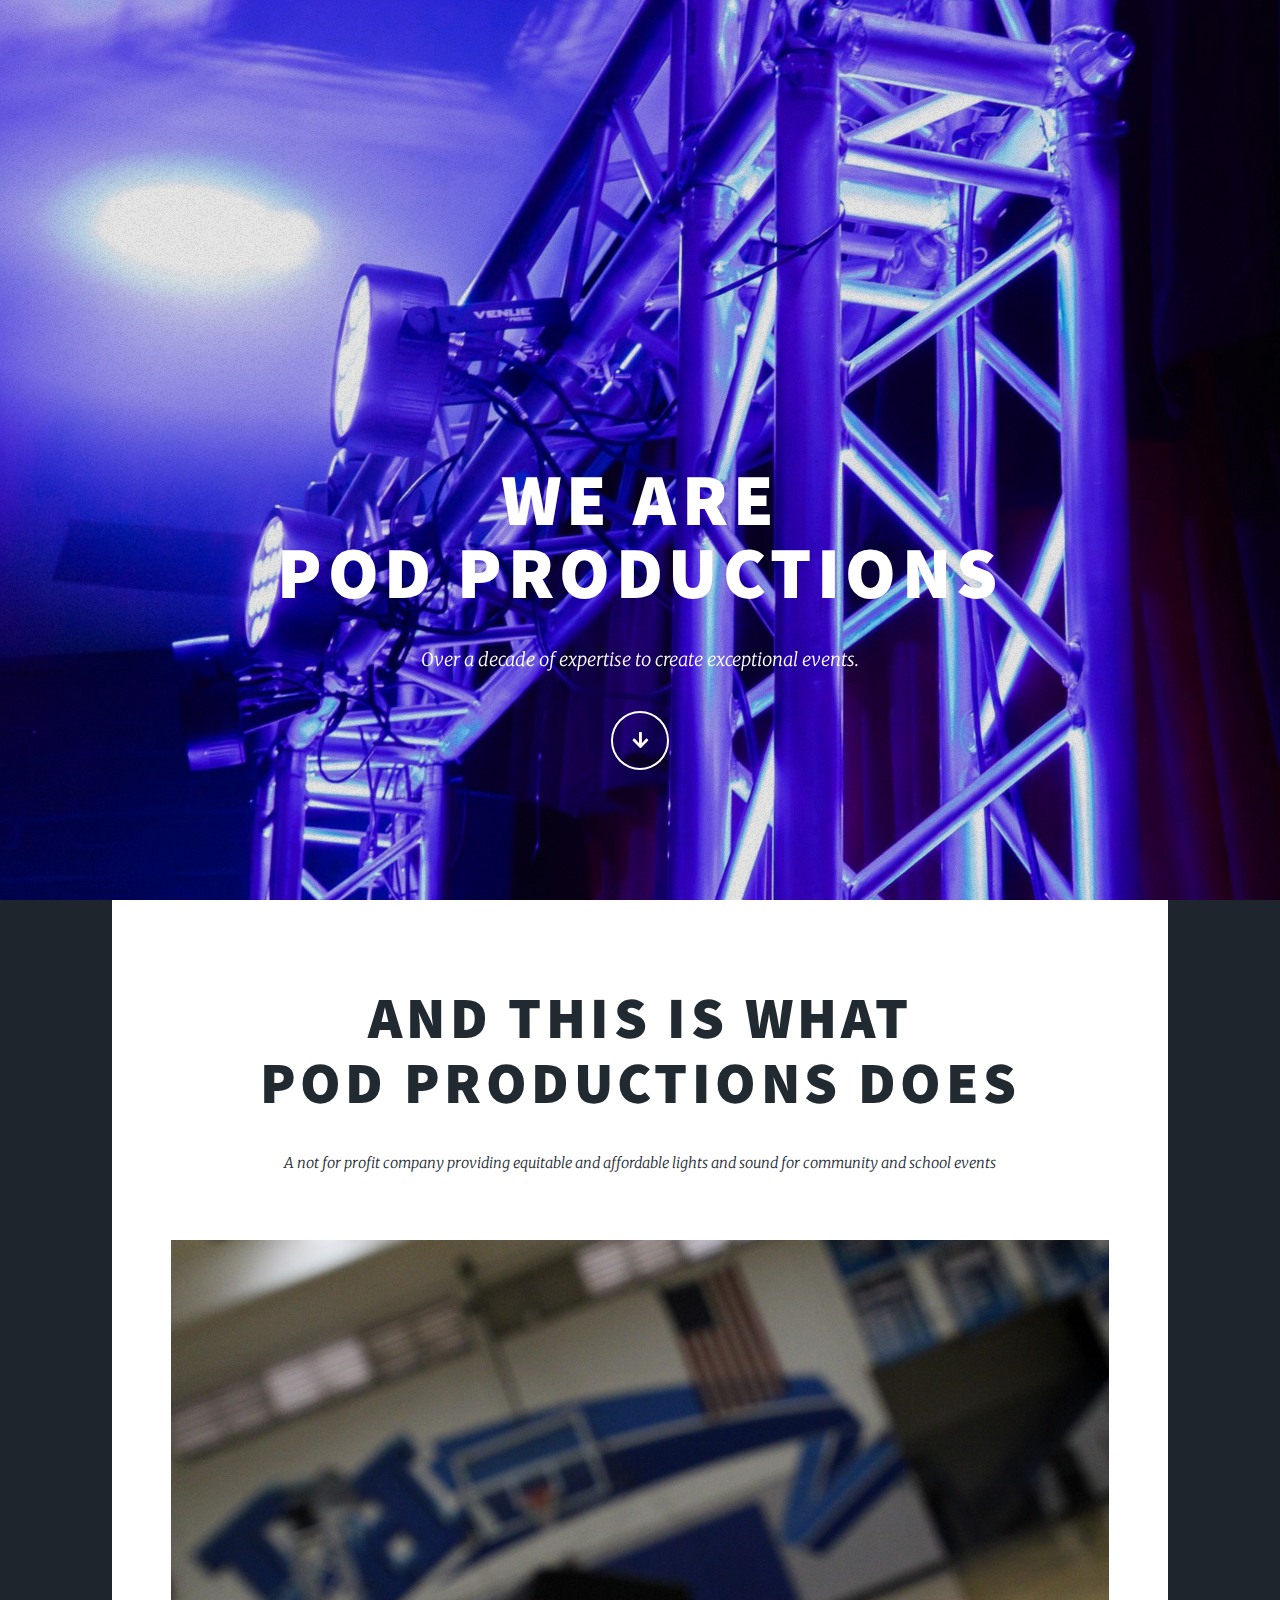
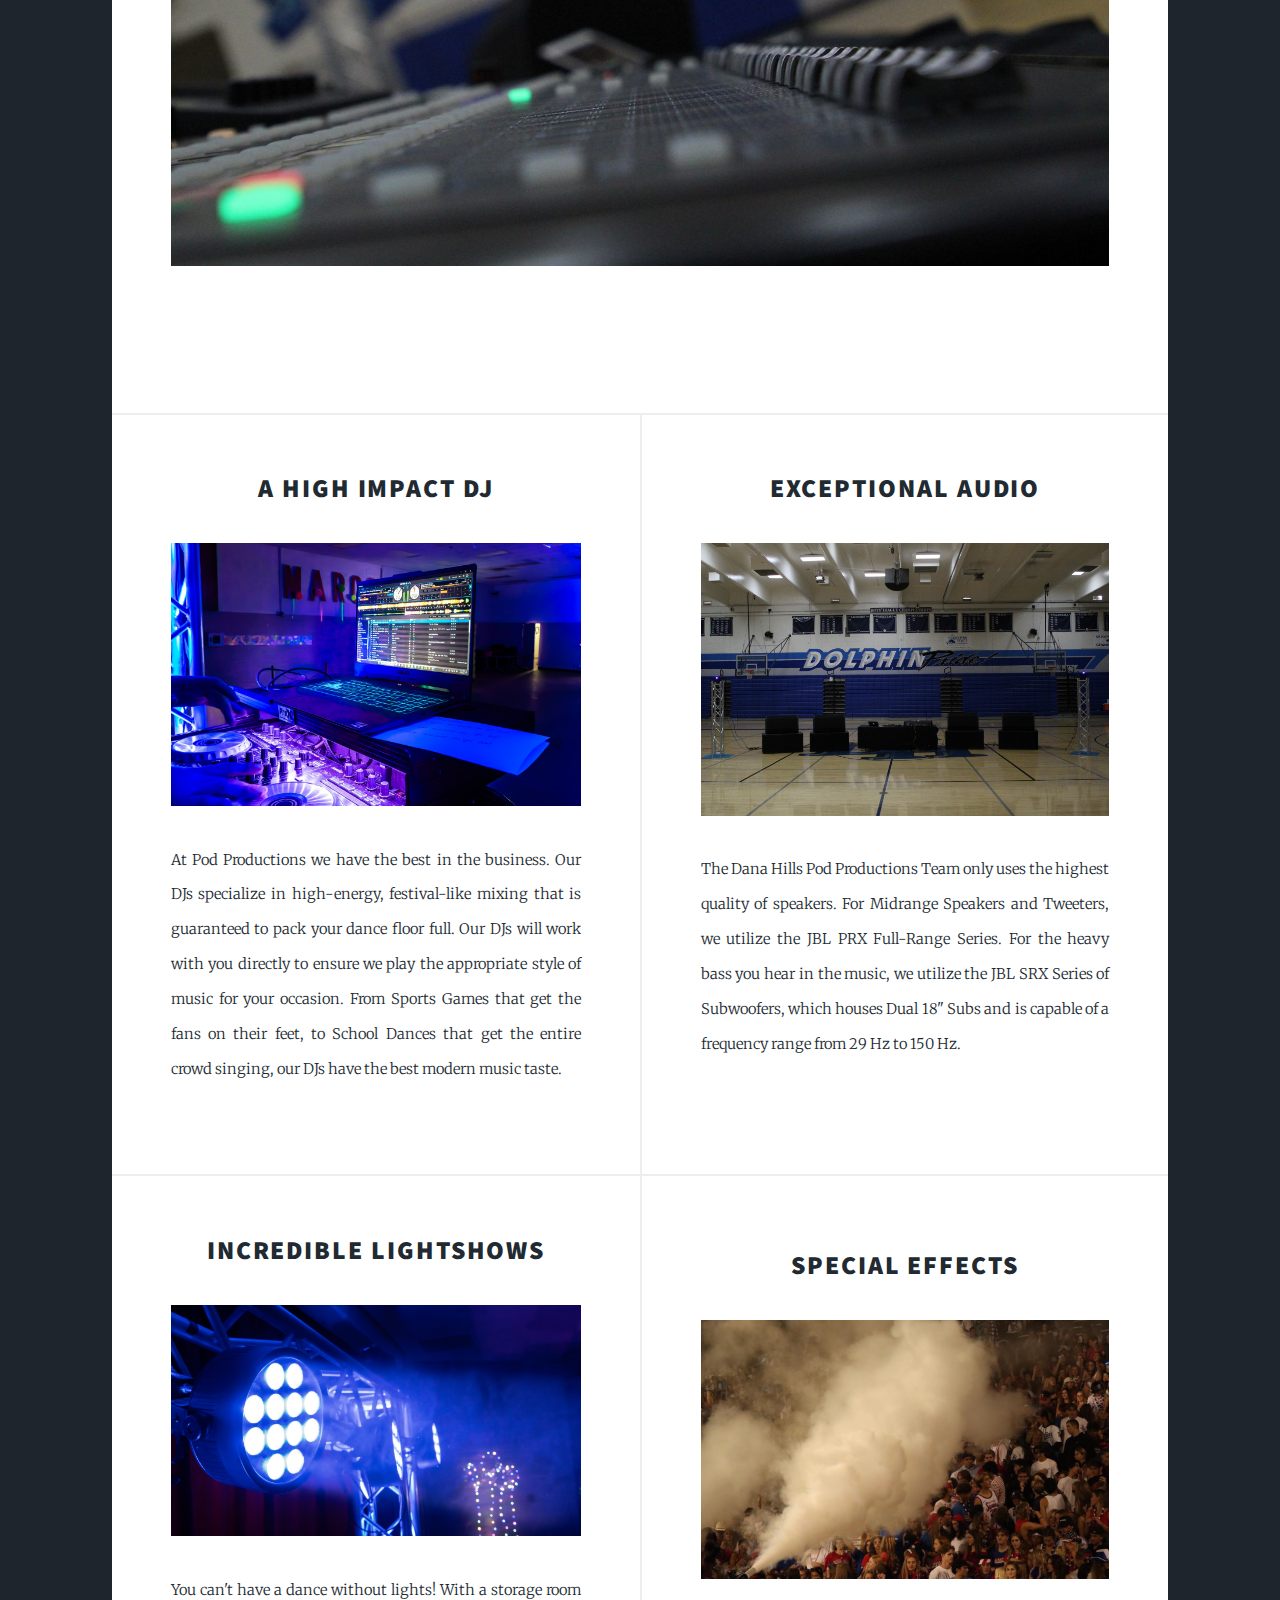
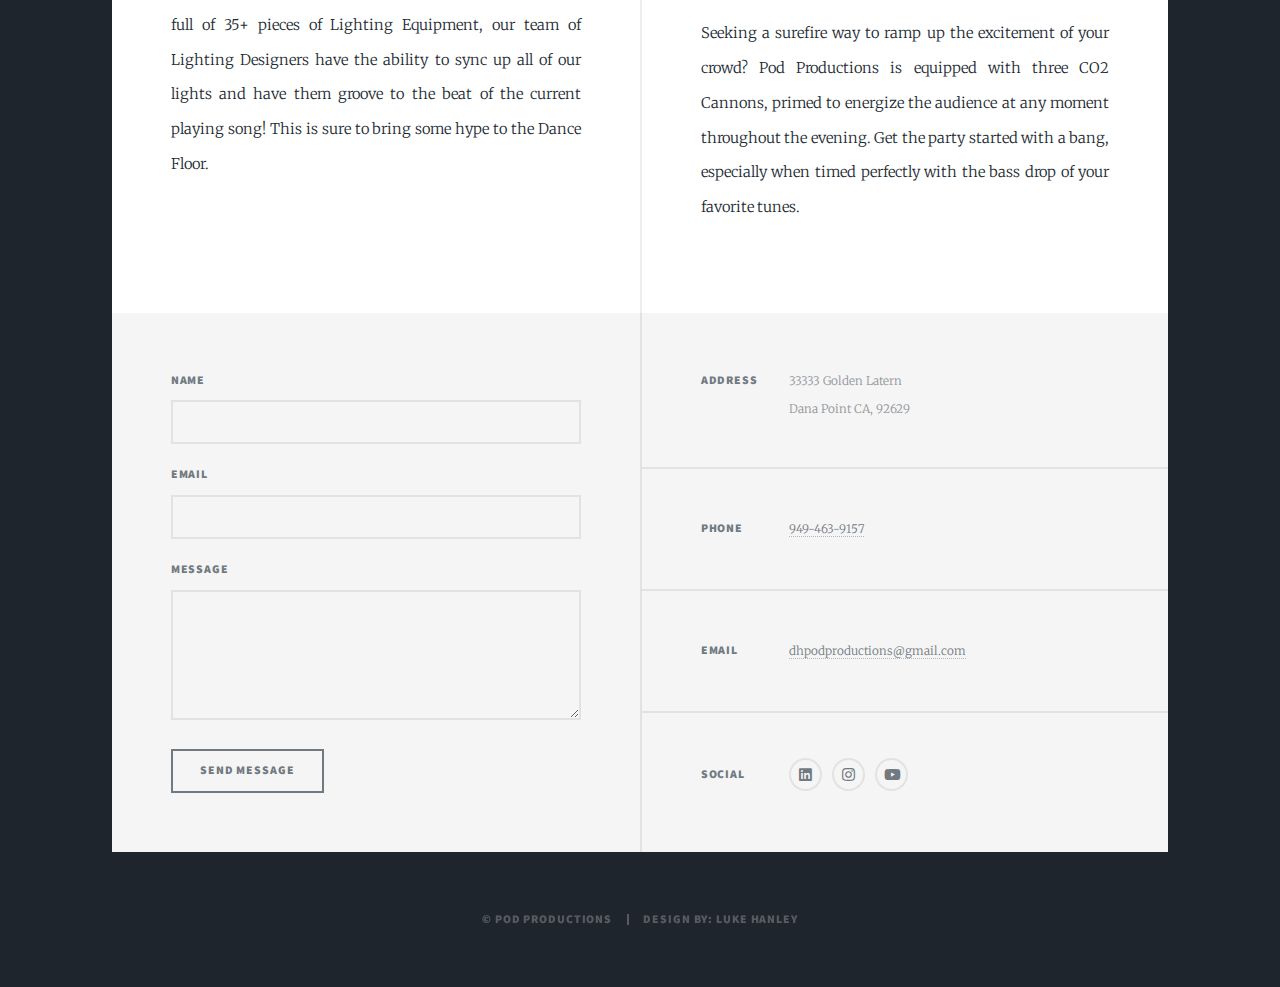
==== commit d9fc4cbf: "Merge branch 'main' of https://github.com/Vexify4/podprod" ====
--- a/index1.html
+++ b/index1.html
@@ -33,20 +33,7 @@
 						<a href="index.html" class="logo">Pod Productions</a>
 					</header>
 
-				<!-- Nav -->
-					<nav id="nav">
-						<ul class="links">
-							<li class="active"><a href="index.html">What we do</a></li>
-							<li><a href="generic.html">Generic Page</a></li>
-							<li><a href="elements.html">Elements Reference</a></li>
-						</ul>
-						<ul class="icons">
-							<li><a href="#" class="icon brands fa-twitter"><span class="label">Twitter</span></a></li>
-							<li><a href="#" class="icon brands fa-facebook-f"><span class="label">Facebook</span></a></li>
-							<li><a href="#" class="icon brands fa-instagram"><span class="label">Instagram</span></a></li>
-							<li><a href="#" class="icon brands fa-github"><span class="label">GitHub</span></a></li>
-						</ul>
-					</nav>
+				
 
 				<!-- Main -->
 					<div id="main">
@@ -57,11 +44,9 @@
 									
 									<h2><a href="#">And this is what<br />
 									Pod Productions does</a></h2>
-									<p>Aenean ornare velit lacus varius enim ullamcorper proin aliquam<br />
-									facilisis ante sed etiam magna interdum congue. Lorem ipsum dolor<br />
-									amet nullam sed etiam veroeros.</p>
+									<p> A not for profit company providing equitable and affordable lights and sound for community and school events </p>
 								</header>
-								<a href="#" class="image main"><img src="images/pic01.jpg" alt="" /></a>
+								<a href="#" class="image main"><img src="images/gymx32.JPG" alt="" /></a>
 								<ul class="actions special">
 									
 								</ul>
@@ -76,7 +61,7 @@
 											<br />
 										</a></h2>
 									</header>
-									<a href="#" class="image fit"><img src="images/pic02.jpg" alt="" /></a>
+									<a href="#" class="image fit"><img src="images/djmarco.jpg" alt="" /></a>
 									<p>At Pod Productions we have the best in the business. Our DJs specialize in high-energy, festival-like mixing that is guaranteed to pack your dance floor full. Our DJs will work with you directly to ensure we play the appropriate style of music for your ​occasion. From Sports Games that get the fans on their feet, to School Dances that get the entire crowd singing, our DJs have the best modern music taste.</p>
 									<ul class="actions special">
 										
@@ -88,7 +73,7 @@
 										<h2><a href="#">Exceptional Audio<br />
 										</a></h2>
 									</header>
-									<a href="#" class="image fit"><img src="images/pic03.jpg" alt="" /></a>
+									<a href="#" class="image fit"><img src="images/speakersgym.JPG" alt="" /></a>
 									<p>The Dana Hills Pod Productions Team only uses the highest quality of speakers. For Midrange Speakers and Tweeters, we utilize the JBL PRX Full-Range Series. For the heavy bass you hear in the music, we utilize the JBL SRX Series of Subwoofers, which houses Dual 18" Subs and is capable of a frequency range from 29 Hz to 150 Hz.</p>
 									<ul class="actions special">
 										
@@ -101,7 +86,7 @@
 											<br />
 										</a></h2>
 									</header>
-									<a href="#" class="image fit"><img src="images/pic04.jpg" alt="" /></a>
+									<a href="#" class="image fit"><img src="images/lights.jpg" alt="" /></a>
 									<p>You can't have a dance without lights! With a storage room full of 35+ pieces of Lighting Equipment, our team of Lighting Designers have the ability to sync up all of our lights and have them groove to the beat of the current playing song! This is sure to bring some hype to the Dance Floor.</p>
 									<ul class="actions special">
 									</ul>
@@ -113,7 +98,7 @@
 											<br />
 										</a></h2>
 									</header>
-									<a href="#" class="image fit"><img src="images/pic05.jpg" alt="" /></a>
+									<a href="#" class="image fit"><img src="images/fog.png" alt="" /></a>
 									<p>Seeking a surefire way to ramp up the excitement of your crowd? Pod Productions is equipped with three CO2 Cannons, primed to energize the audience at any moment throughout the evening. Get the party started with a bang, especially when timed perfectly with the bass drop of your favorite tunes. </p>
 									<ul class="actions special">	
 									</ul>
@@ -127,7 +112,7 @@
 				<!-- Footer -->
 					<footer id="footer">
 						<section>
-							<form method="post" action="#">
+							<form action="https://formspree.io/f/xanwoebe"method="POST"enctype="multipart/form-data">
 								<div class="fields">
 									<div class="field">
 										<label for="name">Name</label>
@@ -155,19 +140,18 @@
 							</section>
 							<section>
 								<h3>Phone</h3>
-								<p><a href="#">(000) 000-0000</a></p>
+								<p><a href="#">949-463-9157</a></p>
 							</section>
 							<section>
 								<h3>Email</h3>
-								<p><a href="#">info@untitled.tld</a></p>
+								<p><a href="#">dhpodproductions@gmail.com</a></p>
 							</section>
 							<section>
 								<h3>Social</h3>
 								<ul class="icons alt">
-									<li><a href="#" class="icon brands alt fa-twitter"><span class="label">Twitter</span></a></li>
-									<li><a href="#" class="icon brands alt fa-facebook-f"><span class="label">Facebook</span></a></li>
-									<li><a href="#" class="icon brands alt fa-instagram"><span class="label">Instagram</span></a></li>
-									<li><a href="#" class="icon brands alt fa-github"><span class="label">GitHub</span></a></li>
+									<li><a href="https://www.linkedin.com/company/podproductions/" class="icon brands alt fa-linkedin"><span class="label">Linkedin</span></a></li>
+									<li><a href="https://www.instagram.com/dhpodproductions/" class="icon brands alt fa-instagram"><span class="label">Instagram</span></a></li>
+									<li><a href="https://www.youtube.com/@PodProductionsOC" class="icon brands alt fa-youtube"><span class="label">YouTube</span></a></li>
 								</ul>
 							</section>
 						</section>
